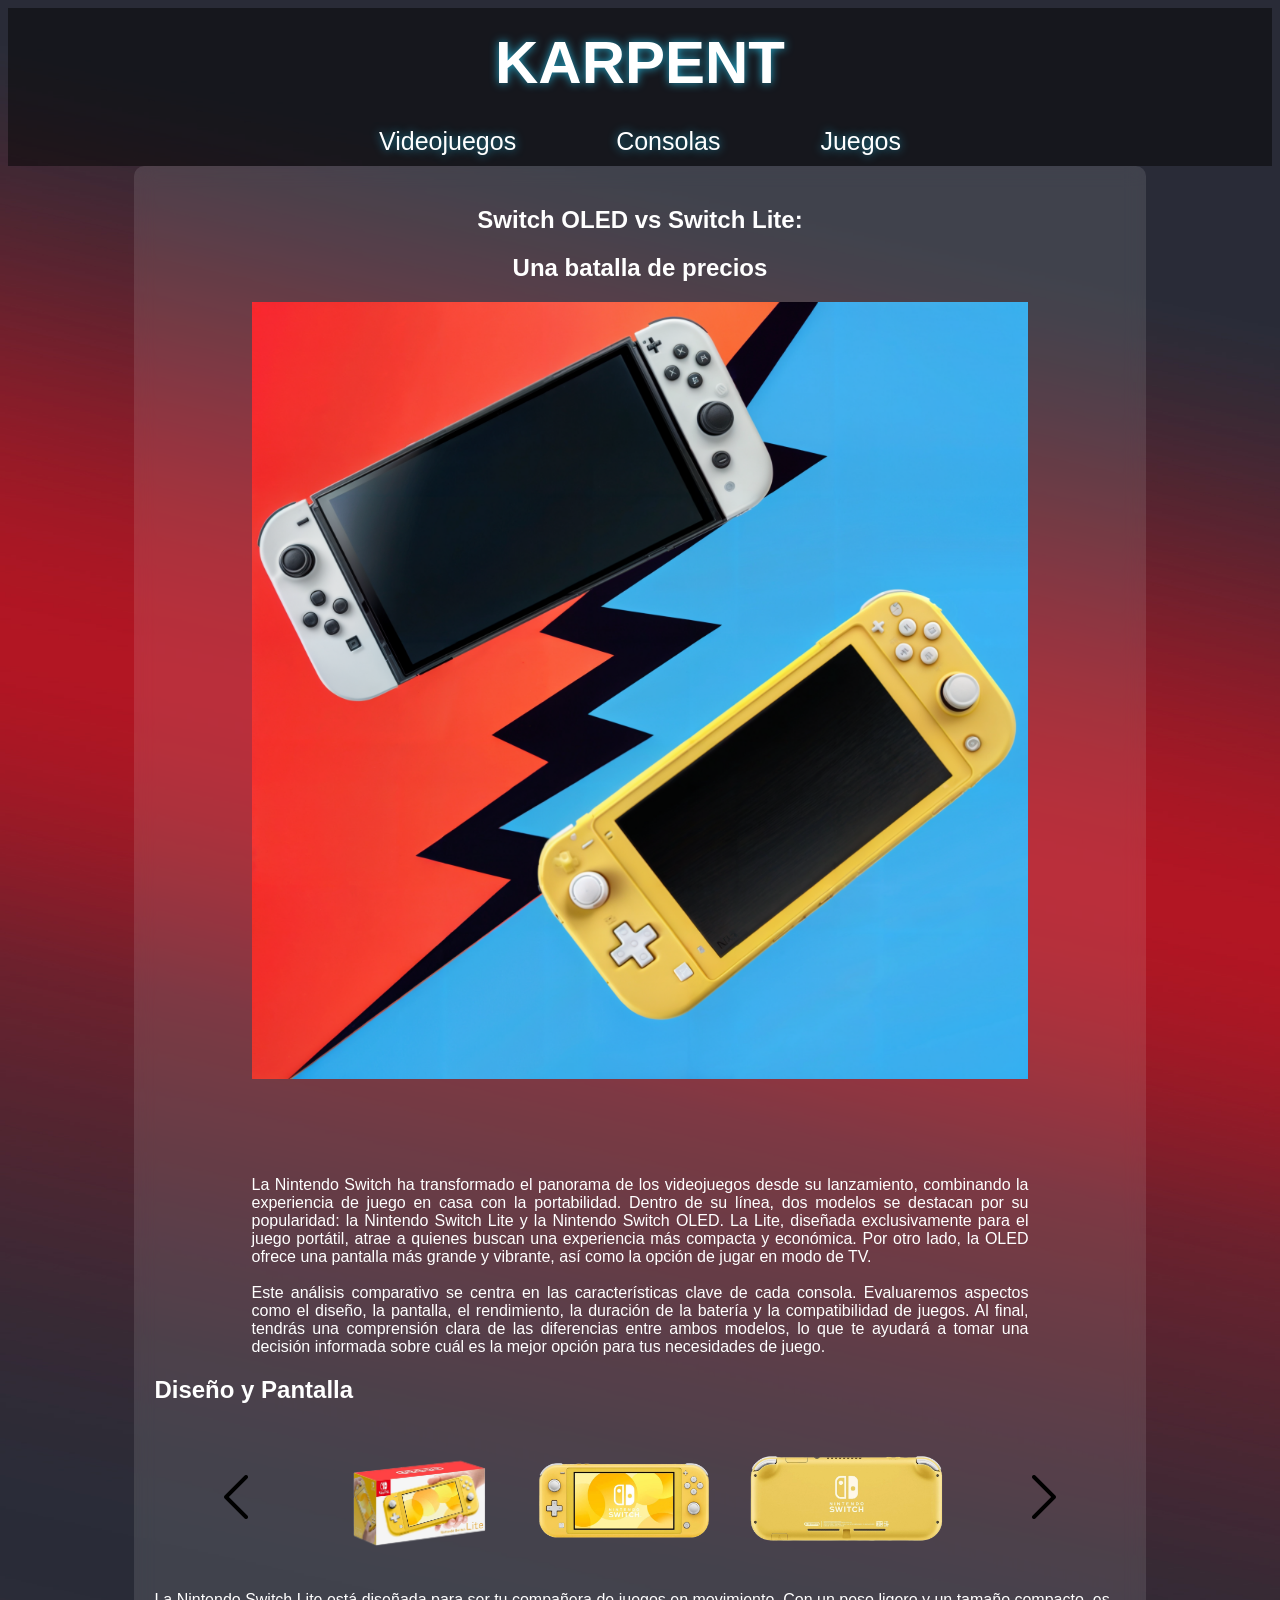
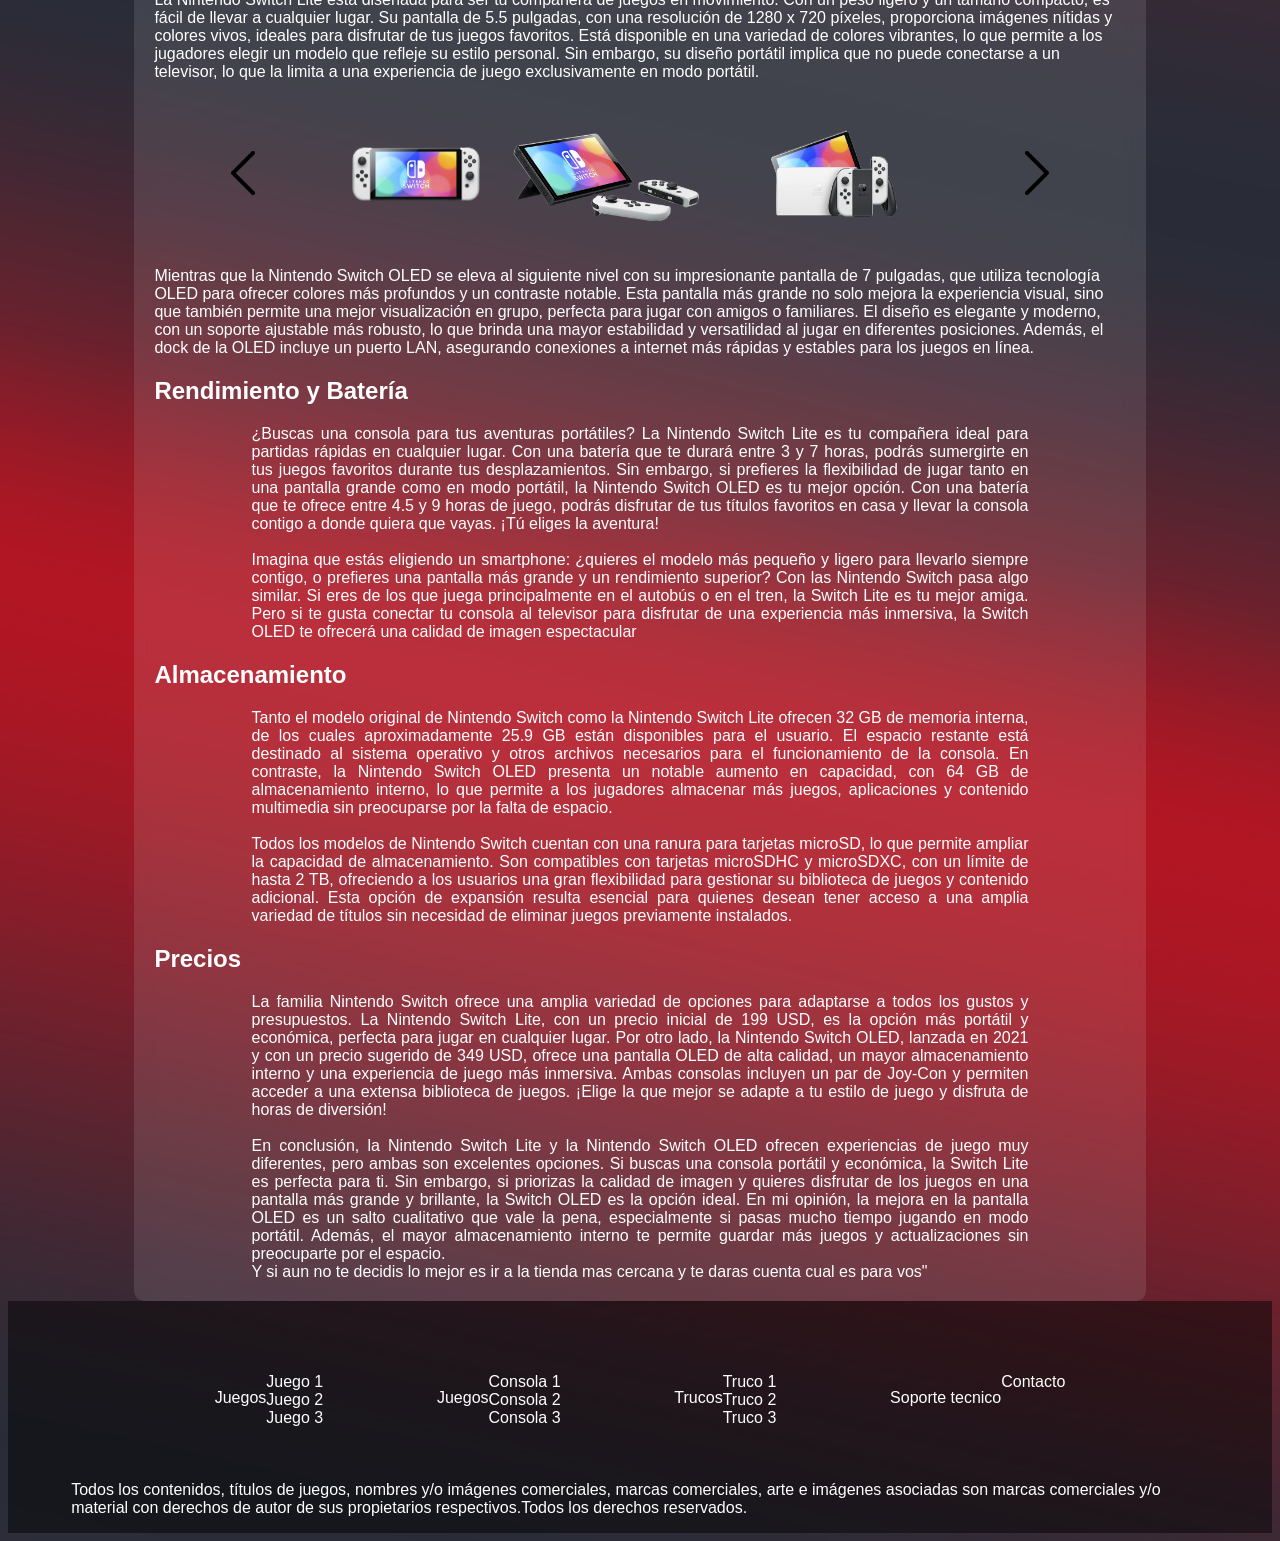
==== Paginas/cNintendo.html @ 300899e2 "Modificacion Nintendo Se agregaron imagenes nintendo modificaciones varias del css  y js" ====
<!DOCTYPE html>
<html lang="es">

<head>
    <meta charset="UTF-8">
    <meta name="viewport" content="width=device-width, initial-scale=1.0">
    <title>Switch</title>
    <link rel="icon" type="image/png" href="../Imagenes/Logo.png">
    <link rel="stylesheet" href="../Style/style.css">
    <script src="../Script/carrCNLite.js" defer></script>
    <script src="../Script/carrCNOled.js" defer></script>
    <style>
        .tituh1 {
            text-align: center;
        }

        article {
            margin: 0% 10%;
            backdrop-filter: blur(10px);
            background-color: rgba(255, 255, 255, 0.11);
            padding: 20px;
            border-radius: 10px;
        }

        #imginicio {
            display: block;
            margin: 0 auto;
            width: 60%;
            max-width: 80%;
            height: auto;
            min-width: 80%;
            padding-bottom: 10%;

        }

        .parrafos {
            text-align: justify;
            min-width: 20%;
            max-width: 80%;
            margin: auto;
        }

        .subth2 {
            align-items: self-start;
        }

        button {
            width: 100%;
            height: auto;
            background: none;
            border: none;

        }

        .imgcarrusel {
            width: 22%;
            height: 150px;
            object-fit: scale-down;
            transition: opacity 2s ease;
            opacity: 1;
        }

        .imgcarrusel:hover {
            opacity: 0.5;
        }


        #carruselOLED,
        #carruselLite {
            display: flex;
            justify-content: center;
            align-items: center;
            gap: 10px;
            max-width: 100%;
        }
        
    </style>
</head>

<body>
    <header>
        <nav>
            <div class="logo">
                <h1>
                    <a href="../index.html">KARPENT</a>
                </h1>
            </div>

            <div class="navegador">
                <ul>
                    <li>
                        <a href="../Paginas/juegos.html">Videojuegos</a>
                    </li>
                    <li class="liCentro">
                        <a href="../Paginas/consolas.html">Consolas</a>
                    </li>
                    <li>
                        <a href="../Paginas/trucos.html">Juegos</a>
                    </li>
                </ul>
            </div>
    </header>

    <article>
        <h1 class="tituh1">Switch OLED vs Switch Lite: </h1>
        <h1 class="tituh1">Una batalla de precios</h1>
        <img src="../Imagenes/Nintendo/Incio.png" alt="inicio" id="imginicio">
        <p class="parrafos">La Nintendo Switch ha transformado el panorama de los videojuegos desde su lanzamiento,
            combinando la experiencia de juego en casa con la portabilidad. Dentro de su línea, dos modelos se destacan
            por su popularidad: la Nintendo Switch Lite y la Nintendo Switch OLED. La Lite, diseñada exclusivamente para
            el juego portátil, atrae a quienes buscan una experiencia más compacta y económica. Por otro lado, la OLED
            ofrece una pantalla más grande y vibrante, así como la opción de jugar en modo de TV.
            <br><br>
            Este análisis comparativo se centra en las características clave de cada consola. Evaluaremos aspectos como
            el diseño, la pantalla, el rendimiento, la duración de la batería y la compatibilidad de juegos. Al final,
            tendrás una comprensión clara de las diferencias entre ambos modelos, lo que te ayudará a tomar una decisión
            informada sobre cuál es la mejor opción para tus necesidades de juego.
        </p>
        <h2 class="subth2">Diseño y Pantalla</h2>
        <p class="parrafos">
        <div id="carruselLite">
            <button id="izL"><img src="../Iconos/Izquierda.png" alt="atras"></button>
            <img src="../Imagenes/Nintendo/Lite/Imagen (1).png" alt="3" id="imc3L" class="imgcarrusel">
            <img src="../Imagenes/Nintendo/Lite/Imagen (2).png" alt="4" id="imc4L" class="imgcarrusel">
            <img src="../Imagenes/Nintendo/Lite/Imagen (3).png" alt="5" id="imc5L" class="imgcarrusel">
            <button id="deL" ;><img src="../Iconos/Derecha.png" alt="adelante"></button>
        </div>
        <br>

        La Nintendo Switch Lite está diseñada para ser tu compañera de juegos en movimiento. Con un peso ligero y un
        tamaño compacto, es fácil de llevar a cualquier lugar. Su pantalla de 5.5 pulgadas, con una resolución de
        1280 x 720 píxeles, proporciona imágenes nítidas y colores vivos, ideales para disfrutar de tus juegos
        favoritos. Está disponible en una variedad de colores vibrantes, lo que permite a los jugadores elegir un
        modelo que refleje su estilo personal. Sin embargo, su diseño portátil implica que no puede conectarse a un
        televisor, lo que la limita a una experiencia de juego exclusivamente en modo portátil.
        <br><br>

        <div id="carruselOLED">
            <button id="iz1O"><img src="../Iconos/Izquierda.png" alt="atras"></button>
            <img src="../Imagenes/Nintendo/Amoled/Imagen (1).png" alt="3" id="imc0O" class="imgcarrusel">
            <img src="../Imagenes/Nintendo/Amoled/Imagen (2).png" alt="4" id="imc1O" class="imgcarrusel">
            <img src="../Imagenes/Nintendo/Amoled/Imagen (3).png" alt="5" id="imc2O" class="imgcarrusel">
            <button id="de1O" ;><img src="../Iconos/Derecha.png" alt="adelante"></button>
        </div>
        <br>
        Mientras que la Nintendo Switch OLED se eleva al siguiente nivel con su impresionante pantalla de 7
        pulgadas, que utiliza tecnología OLED para ofrecer colores más profundos y un contraste notable. Esta
        pantalla más grande no solo mejora la experiencia visual, sino que también permite una mejor visualización
        en grupo, perfecta para jugar con amigos o familiares. El diseño es elegante y moderno, con un soporte
        ajustable más robusto, lo que brinda una mayor estabilidad y versatilidad al jugar en diferentes posiciones.
        Además, el dock de la OLED incluye un puerto LAN, asegurando conexiones a internet más rápidas y estables
        para los juegos en línea.
        </p>
        <h2 class="subth2">Rendimiento y Batería</h2>
        <p class="parrafos">¿Buscas una consola para tus aventuras portátiles? La Nintendo Switch Lite es tu compañera
            ideal para partidas rápidas en cualquier lugar. Con una batería que te durará entre 3 y 7 horas, podrás
            sumergirte en tus juegos favoritos durante tus desplazamientos. Sin embargo, si prefieres la flexibilidad de
            jugar tanto en una pantalla grande como en modo portátil, la Nintendo Switch OLED es tu mejor opción. Con
            una batería que te ofrece entre 4.5 y 9 horas de juego, podrás disfrutar de tus títulos favoritos en casa y
            llevar la consola contigo a donde quiera que vayas. ¡Tú eliges la aventura! </p>
        <br>
        <p class="parrafos">Imagina que estás eligiendo un smartphone: ¿quieres el modelo más pequeño y ligero para
            llevarlo siempre contigo, o prefieres una pantalla más grande y un rendimiento superior? Con las Nintendo
            Switch pasa algo similar. Si eres de los que juega principalmente en el autobús o en el tren, la Switch Lite
            es tu mejor amiga. Pero si te gusta conectar tu consola al televisor para disfrutar de una experiencia más
            inmersiva, la Switch OLED te ofrecerá una calidad de imagen espectacular</p>

        <h2 class="subth2">Almacenamiento</h2>
        <p class="parrafos"> Tanto el modelo original de Nintendo Switch como la Nintendo Switch Lite ofrecen 32 GB de
            memoria interna, de los cuales aproximadamente 25.9 GB están disponibles para el usuario. El espacio
            restante está destinado al sistema operativo y otros archivos necesarios para el funcionamiento de la
            consola. En contraste, la Nintendo Switch OLED presenta un notable aumento en capacidad, con 64 GB de
            almacenamiento interno, lo que permite a los jugadores almacenar más juegos, aplicaciones y contenido
            multimedia sin preocuparse por la falta de espacio.
            <br>
            <br>
            Todos los modelos de Nintendo Switch cuentan con una ranura para tarjetas microSD, lo que permite ampliar la
            capacidad de almacenamiento. Son compatibles con tarjetas microSDHC y microSDXC, con un límite de hasta 2
            TB, ofreciendo a los usuarios una gran flexibilidad para gestionar su biblioteca de juegos y contenido
            adicional. Esta opción de expansión resulta esencial para quienes desean tener acceso a una amplia variedad
            de títulos sin necesidad de eliminar juegos previamente instalados.
        </p>
        <h2 class="subth2">Precios</h2>

        <p class="parrafos">La familia Nintendo Switch ofrece una amplia variedad de opciones para adaptarse a todos los
            gustos y presupuestos. La Nintendo Switch Lite, con un precio inicial de 199 USD, es la opción más portátil
            y económica, perfecta para jugar en cualquier lugar. Por otro lado, la Nintendo Switch OLED, lanzada en 2021
            y con un precio sugerido de 349 USD, ofrece una pantalla OLED de alta calidad, un mayor almacenamiento
            interno y una experiencia de juego más inmersiva. Ambas consolas incluyen un par de Joy-Con y permiten
            acceder a una extensa biblioteca de juegos. ¡Elige la que mejor se adapte a tu estilo de juego y disfruta de
            horas de diversión! </p>

        <br>
        <p class="parrafos"> En conclusión, la Nintendo Switch Lite y la Nintendo Switch OLED ofrecen experiencias de
            juego muy diferentes, pero ambas son excelentes opciones. Si buscas una consola portátil y económica, la
            Switch Lite es perfecta para ti. Sin embargo, si priorizas la calidad de imagen y quieres disfrutar de los
            juegos en una pantalla más grande y brillante, la Switch OLED es la opción ideal. En mi opinión, la mejora
            en la pantalla OLED es un salto cualitativo que vale la pena, especialmente si pasas mucho tiempo jugando en
            modo portátil. Además, el mayor almacenamiento interno te permite guardar más juegos y actualizaciones sin
            preocuparte por el espacio.
            <br>
            Y si aun no te decidis lo mejor es ir a la tienda mas cercana y te daras cuenta cual es para vos"
        </p>


    </article>
    <footer>
        <div>
            <div>
                <p>Juegos</p>
                <ul>
                    <li>Juego 1</li>
                    <li>Juego 2</li>
                    <li>Juego 3</li>
                </ul>
            </div>
            <div>
                <p>Juegos</p>
                <ul>
                    <li>Consola 1</li>
                    <li>Consola 2</li>
                    <li>Consola 3</li>
                </ul>
            </div>
            <div>
                <p>Trucos</p>
                <ul>
                    <li>Truco 1</li>
                    <li>Truco 2</li>
                    <li>Truco 3</li>
                </ul>
            </div>
            <div>
                <p>Soporte tecnico</p>
                <ul>
                    <li><a href="./Paginas/contacto.html">Contacto</a></li>
                </ul>
            </div>
        </div>
        <div>
            <p>Todos los contenidos, títulos de juegos, nombres y/o imágenes comerciales, marcas comerciales, arte e
                imágenes asociadas son marcas comerciales y/o material con derechos de autor de sus propietarios
                respectivos.Todos los derechos reservados.</p>
        </div>
    </footer>


</body>

</html>
---- Style/style.css ----
* {
    cursor: url(../Cursor/puntero.png) 0 0, auto;
    font-family: Arial, Helvetica, sans-serif;
    color: #fff;
}

body {
    /* background-image: url(../Fondos/alex-pronin-8.jpg); */
        background-image: url(../Fondos/degradado.jpg);
    /* background-attachment: fixed; */
    /*Fijar la imagen*/
    background-size: cover;
    /*Escala la imagen al mayor tamaño posible sin estirarla*/
    /* background-position: center; */
    /*Posisiciona la imagen en el centro*/
}

a {
    cursor: url(../Cursor/punteroSelc.png), auto;
    text-decoration: none;

}

header {
    display: flex;
    justify-content: center;
    /*Centra todos los elementos que contenga*/
    background-color: rgba(5, 5, 5, 0.514);
    /*Color del contorno del header*/
    top: 0;
    width: 100%;
}

header nav div h1 {
    display: flex;
    justify-content: center;
    /*Posiciona el <a> en el centro del h1*/
}

header nav div h1 a {
    font-size: 60px;
    text-shadow: 0 0 10px rgba(40, 208, 250, 0.774);
    color: #fff;
}

header nav div ul {
    display: flex;
    list-style-type: none;
    /*Elimina los puntos al comienzo de la lista*/
    margin: 0;
    padding: 0;
    /*Elimina el padign que quedaba al inicio del los li (el pequeño cuadro)*/
}

header nav div ul li {
    text-shadow: 0 0 10px rgba(40, 208, 250, 0.637);
    padding-top: 10px;
    padding-bottom: 10px;
    padding-left: 20px;
    padding-right: 20px;
    flex-grow: 1;
    /*Permite que los li se posiciones uno al lado del otro manteniendo una distancia similar*/
}

header nav div ul li {
    margin-left: 30px;
    margin-right: 30px;
}

header nav div ul li a {
    text-decoration: none;
    font-size: 25px;
    color: #fff;
}


img {
    height: 50px;
    width: 50px;
}

footer {
    display: flex;
    flex-direction: column;
    justify-content: center;
    /*Centra todos los elementos que contenga*/
    background-color: rgba(5, 5, 5, 0.514);
    /*Color del contorno del header*/
    top: 0;
    width: 100%;

}

footer div {
    display: flex;
    justify-content: center;
    /*Centra todos los elementos que contenga*/
    padding: 3% 5% 0 5%;
}

footer div div {
    display: flex;

    justify-content: center;
    /*Centra todos los elementos que contenga*/

}

footer div div ul {
    list-style-type: none;
    /*Elimina los puntos al comienzo de la lista*/
    margin: 0;
    padding: 0;
    /*Elimina el padign que quedaba al inicio del los li (el pequeño cuadro)*/
}

#formContacto {
    display: flex;
    flex-direction: column;
    padding: 0% 20% 0% 20%;
    margin: auto;
}

form input,
textarea {
    background: blu;
    border: none;
    border-radius: 3%;
    height:25px;
color: black;
font-size: medium;
}

form input,
textarea:focus {
    outline: none;
}


form input[type="submit"] {
    font-size: 115%;
    background-color: green;
    border: none;
    border-radius: 10%;
    width: 15%;
    display: block;
    margin: auto;
}
form input[type="submit"]:hover{
    background-color: blue;
}
textarea{
    height: 7em;
}
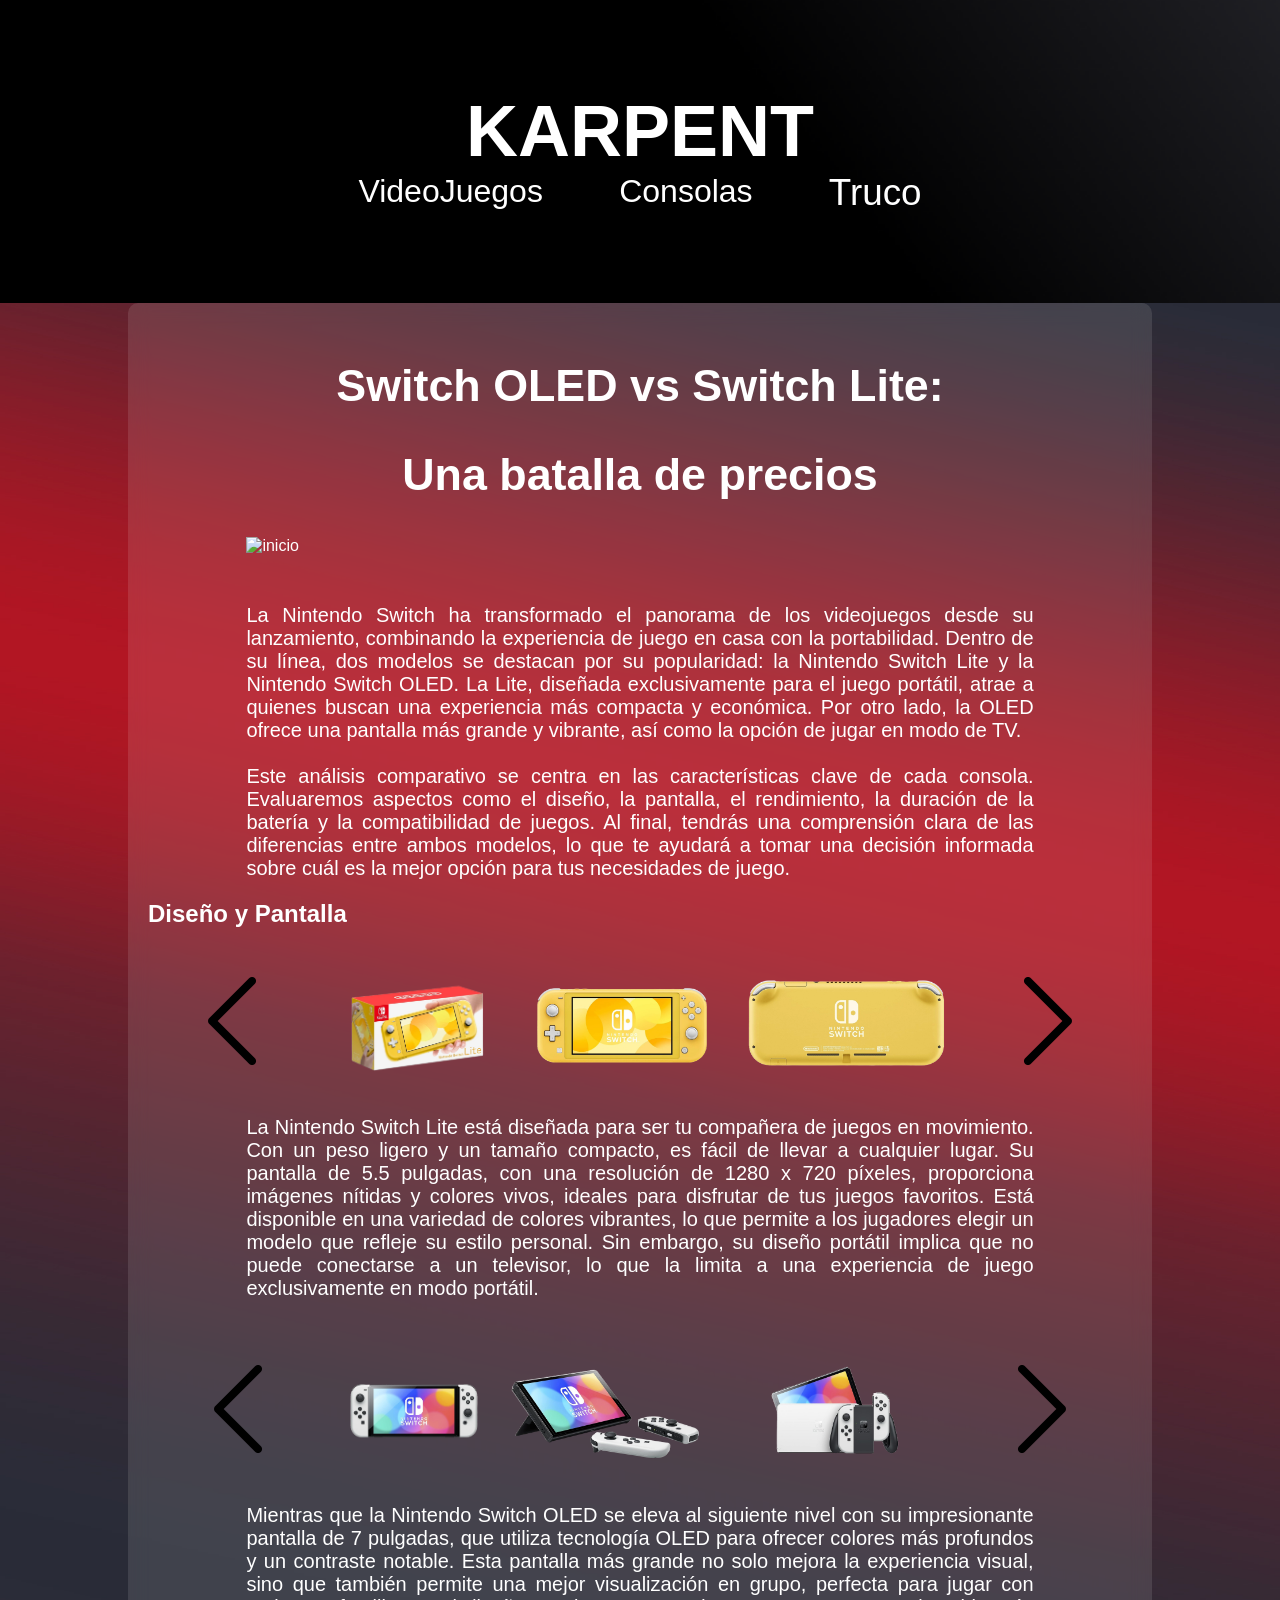
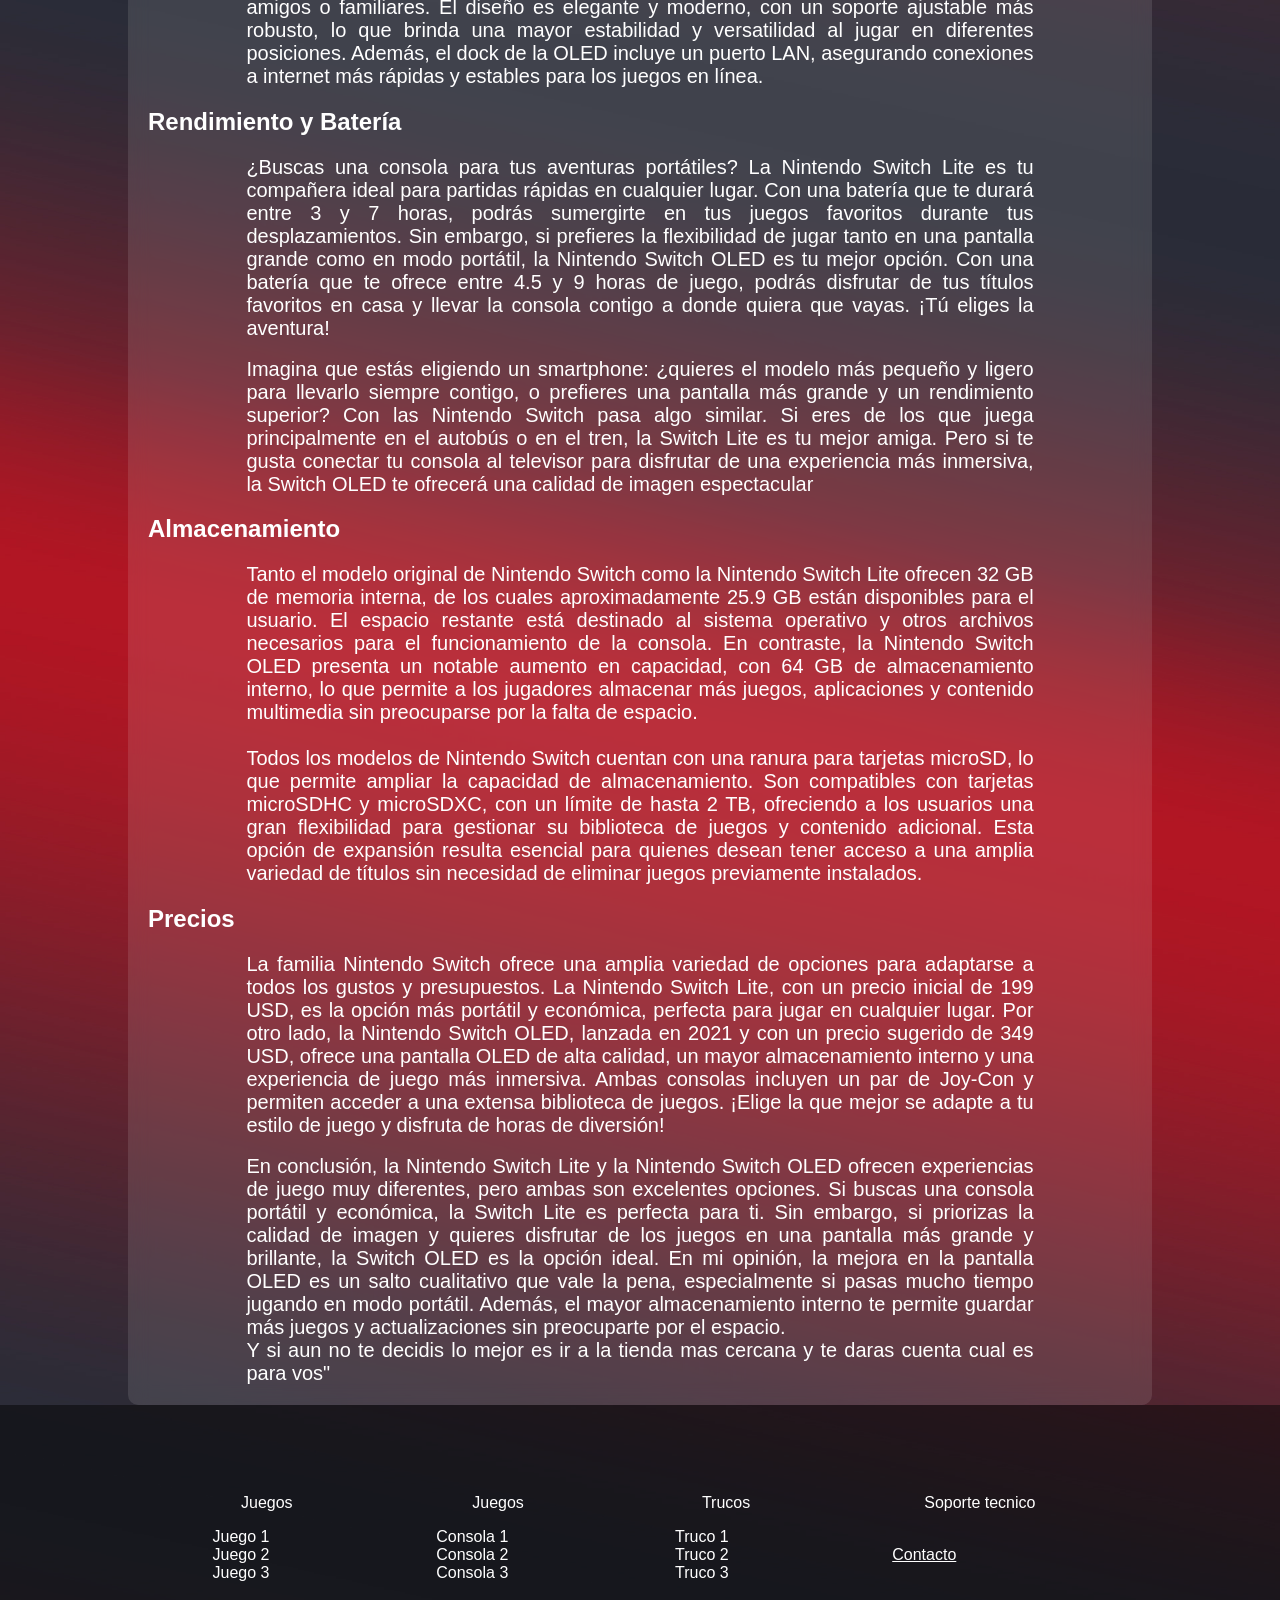
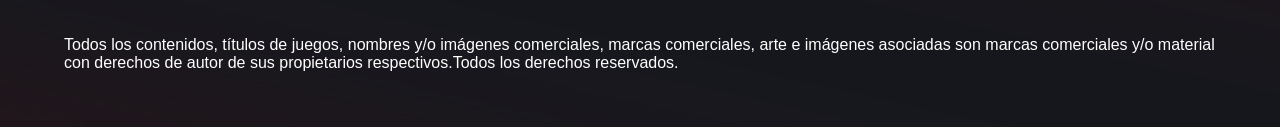
==== commit 09f2052e: "HeaFoo se creo Estilos compartidos para el header y el footer modificaciones  varias" ====
--- a/Paginas/cNintendo.html
+++ b/Paginas/cNintendo.html
@@ -6,12 +6,14 @@
     <meta name="viewport" content="width=device-width, initial-scale=1.0">
     <title>Switch</title>
     <link rel="icon" type="image/png" href="../Imagenes/Logo.png">
-    <link rel="stylesheet" href="../Style/style.css">
+    <link rel="stylesheet" href="../Style/HeaFoo.css">
     <script src="../Script/carrCNLite.js" defer></script>
     <script src="../Script/carrCNOled.js" defer></script>
     <style>
         .tituh1 {
             text-align: center;
+            font-size: 280%;
+            
         }
 
         article {
@@ -29,15 +31,15 @@
             max-width: 80%;
             height: auto;
             min-width: 80%;
-            padding-bottom: 10%;
+            padding-bottom: 5%;
 
         }
 
         .parrafos {
             text-align: justify;
-            min-width: 20%;
             max-width: 80%;
             margin: auto;
+            font-size: 20px;
         }
 
         .subth2 {
@@ -78,33 +80,39 @@
 </head>
 
 <body>
-    <header>
+    <header class="header">
         <nav>
-            <div class="logo">
-                <h1>
-                    <a href="../index.html">KARPENT</a>
+            <div class="header-logo">
+                <h1 class="header-titular">
+                    <a class="titulo" href="../index.html">KARPENT</a>
                 </h1>
             </div>
-
-            <div class="navegador">
-                <ul>
-                    <li>
-                        <a href="../Paginas/juegos.html">Videojuegos</a>
-                    </li>
-                    <li class="liCentro">
-                        <a href="../Paginas/consolas.html">Consolas</a>
-                    </li>
-                    <li>
-                        <a href="../Paginas/trucos.html">Juegos</a>
-                    </li>
-                </ul>
+            <div class="header-nav">
+                <div class="header-nav-menu">
+                    <button class="header-nav-menu-button">VideoJuegos</button>
+                    <div class="header-nav-menu-item">
+                        <a href="../Paginas/VGTA5.html">Grand Theft Auto V</a>
+                        <a href="../Paginas/VGTASA.html">Grand Theft Auto: San Andreas</a>
+                        <a href="../Paginas/VKirby.html">Kirby's Return to Dream Land Deluxe</a>
+                    </div>
+                </div>
+                <div class="header-nav-menu">
+                    <button class="header-nav-menu-button">Consolas</button>
+                    <div class="header-nav-menu-item">
+                        <a href="../Paginas/cPlayStation.html">PlayStation</a>
+                        <a href="../Paginas/cXbox.html">Xbox</a>
+                        <a id="header-nav-menu-item" href="../Paginas/cNintendo.html">Nintendo</a>
+                    </div>
+                </div>
+                <div class="header-nav-menu" id="header-nav-menu-truco">
+                    <a id="header-nav-pag-truco" href="../Paginas/trucos.html">Truco</a>
+                </div>
             </div>
     </header>
-
     <article>
         <h1 class="tituh1">Switch OLED vs Switch Lite: </h1>
         <h1 class="tituh1">Una batalla de precios</h1>
-        <img src="../Imagenes/Nintendo/Incio.png" alt="inicio" id="imginicio">
+        <img src="../Imagenes/Nintendo/inicio nintendo.png" alt="inicio" id="imginicio">
         <p class="parrafos">La Nintendo Switch ha transformado el panorama de los videojuegos desde su lanzamiento,
             combinando la experiencia de juego en casa con la portabilidad. Dentro de su línea, dos modelos se destacan
             por su popularidad: la Nintendo Switch Lite y la Nintendo Switch OLED. La Lite, diseñada exclusivamente para
@@ -117,7 +125,7 @@
             informada sobre cuál es la mejor opción para tus necesidades de juego.
         </p>
         <h2 class="subth2">Diseño y Pantalla</h2>
-        <p class="parrafos">
+       
         <div id="carruselLite">
             <button id="izL"><img src="../Iconos/Izquierda.png" alt="atras"></button>
             <img src="../Imagenes/Nintendo/Lite/Imagen (1).png" alt="3" id="imc3L" class="imgcarrusel">
@@ -126,13 +134,15 @@
             <button id="deL" ;><img src="../Iconos/Derecha.png" alt="adelante"></button>
         </div>
         <br>
-
+ <p class="parrafos">
         La Nintendo Switch Lite está diseñada para ser tu compañera de juegos en movimiento. Con un peso ligero y un
         tamaño compacto, es fácil de llevar a cualquier lugar. Su pantalla de 5.5 pulgadas, con una resolución de
         1280 x 720 píxeles, proporciona imágenes nítidas y colores vivos, ideales para disfrutar de tus juegos
         favoritos. Está disponible en una variedad de colores vibrantes, lo que permite a los jugadores elegir un
         modelo que refleje su estilo personal. Sin embargo, su diseño portátil implica que no puede conectarse a un
         televisor, lo que la limita a una experiencia de juego exclusivamente en modo portátil.
+        </p>
+
         <br><br>
 
         <div id="carruselOLED">
@@ -143,6 +153,8 @@
             <button id="de1O" ;><img src="../Iconos/Derecha.png" alt="adelante"></button>
         </div>
         <br>
+        <p class="parrafos">
+
         Mientras que la Nintendo Switch OLED se eleva al siguiente nivel con su impresionante pantalla de 7
         pulgadas, que utiliza tecnología OLED para ofrecer colores más profundos y un contraste notable. Esta
         pantalla más grande no solo mejora la experiencia visual, sino que también permite una mejor visualización
--- a/Style/HeaFoo.css
+++ b/Style/HeaFoo.css
@@ -0,0 +1,170 @@
+* {
+    cursor: url(../Cursor/puntero.png) 0 0, auto;
+    font-family: Arial, Helvetica, sans-serif;
+    color: #ffffff;
+}
+
+body {
+    display: flex;
+    flex-direction: column;
+    justify-content: center;
+    align-items: center;
+
+    background-image: url(../Fondos/degradado.jpg);
+    background-size: cover;
+    width: 100%;
+
+    margin: 0;
+    padding: 0;
+}
+
+/*Cabecera*/
+.header {
+    display: flex;
+    justify-content: center;
+    align-items: center;
+    background-image: url("../Fondos/header.png");
+    background-size: cover;
+    width: 100%;
+    padding: 7% 0;
+}
+
+/*class Logo*/
+.header-titular {
+    /*div*/
+    display: flex;
+    justify-content: center;
+
+    margin: 0;
+    padding: 0;
+}
+
+a.titulo {
+    font-size: 300%;
+    text-decoration: none;
+    color: #FFFFFF;
+}
+
+a.titulo:hover {
+    color: rgb(255, 0, 0);
+}
+
+/*class navegador*/
+nav {
+    padding: 0 5% 0 5%;
+}
+
+.header-nav {
+    /*div*/
+    padding: 0 5%;
+
+    display: flex;
+    justify-content: center;
+}
+
+/*Menu*/
+.header-nav-menu {
+    display: inline-block;
+    position: relative;
+    margin: 0 8%;
+    flex: 1;
+}
+
+.header-nav-menu-item {
+    display: none;
+    position: absolute;
+    width: 100%;
+    overflow: auto;
+    border-bottom-left-radius: 5px;
+    border-bottom-right-radius: 5px;
+    z-index: 1;
+}
+
+.header-nav-menu:hover .header-nav-menu-item {
+    display: block;
+}
+
+.header-nav-menu-item a {
+    display: block;
+    /*Fondo*/
+    background-color: rgb(56, 54, 54);
+    /*Caja*/
+    padding: 10px;
+    /*Texto*/
+    text-decoration: none;
+    color: #FFFFFF;
+}
+
+.header-nav-menu-item a:hover {
+    background-color: rgb(163, 17, 17);
+}
+
+/*Boton*/
+.header-nav-menu-button {
+    background-color: transparent;
+    color: #FFFFFF;
+    border: none;
+    border-top-left-radius: 5px;
+    border-top-right-radius: 5px;
+    font-size: 200%;
+}
+
+.header-nav-menu-button:hover {
+    background-color: rgb(46, 44, 44);
+    color: rgb(255, 0, 0);
+}
+
+#header-nav-menu-truco {
+    display: flex;
+    justify-content: center;
+}
+
+#header-nav-pag-truco {
+    color: #FFFFFF;
+    text-decoration: none;
+    font-size: 230%;
+    padding: 0 6px;
+    border-radius: 5px;
+}
+
+#header-nav-pag-truco:hover {
+    color: rgb(255, 0, 0);
+    background-color: rgb(46, 44, 44);
+}
+
+footer {
+    display: flex;
+    flex-direction: column;
+    justify-content: center;
+    /*Centra todos los elementos que contenga*/
+    background-color: rgba(5, 5, 5, 0.514);
+    /*Color del contorno del header*/
+    width: 100%;
+    padding-bottom: 3%;
+}
+
+
+footer div {
+    display: flex;
+    justify-content: center;
+    /*Centra todos los elementos que contenga*/
+    padding: 3% 5% 0 5%;
+    flex-wrap: wrap; 
+}
+
+footer div div {
+    display: flex;
+
+    justify-content: center;
+    /*Centra todos los elementos que contenga*/
+
+}
+
+footer div div ul {
+    list-style-type: none;
+    /*Elimina los puntos al comienzo de la lista*/
+    margin: 0;
+    padding: 0;
+    width: 100%;
+    /*Elimina el padign que quedaba al inicio del los li (el pequeño cuadro)*/
+}
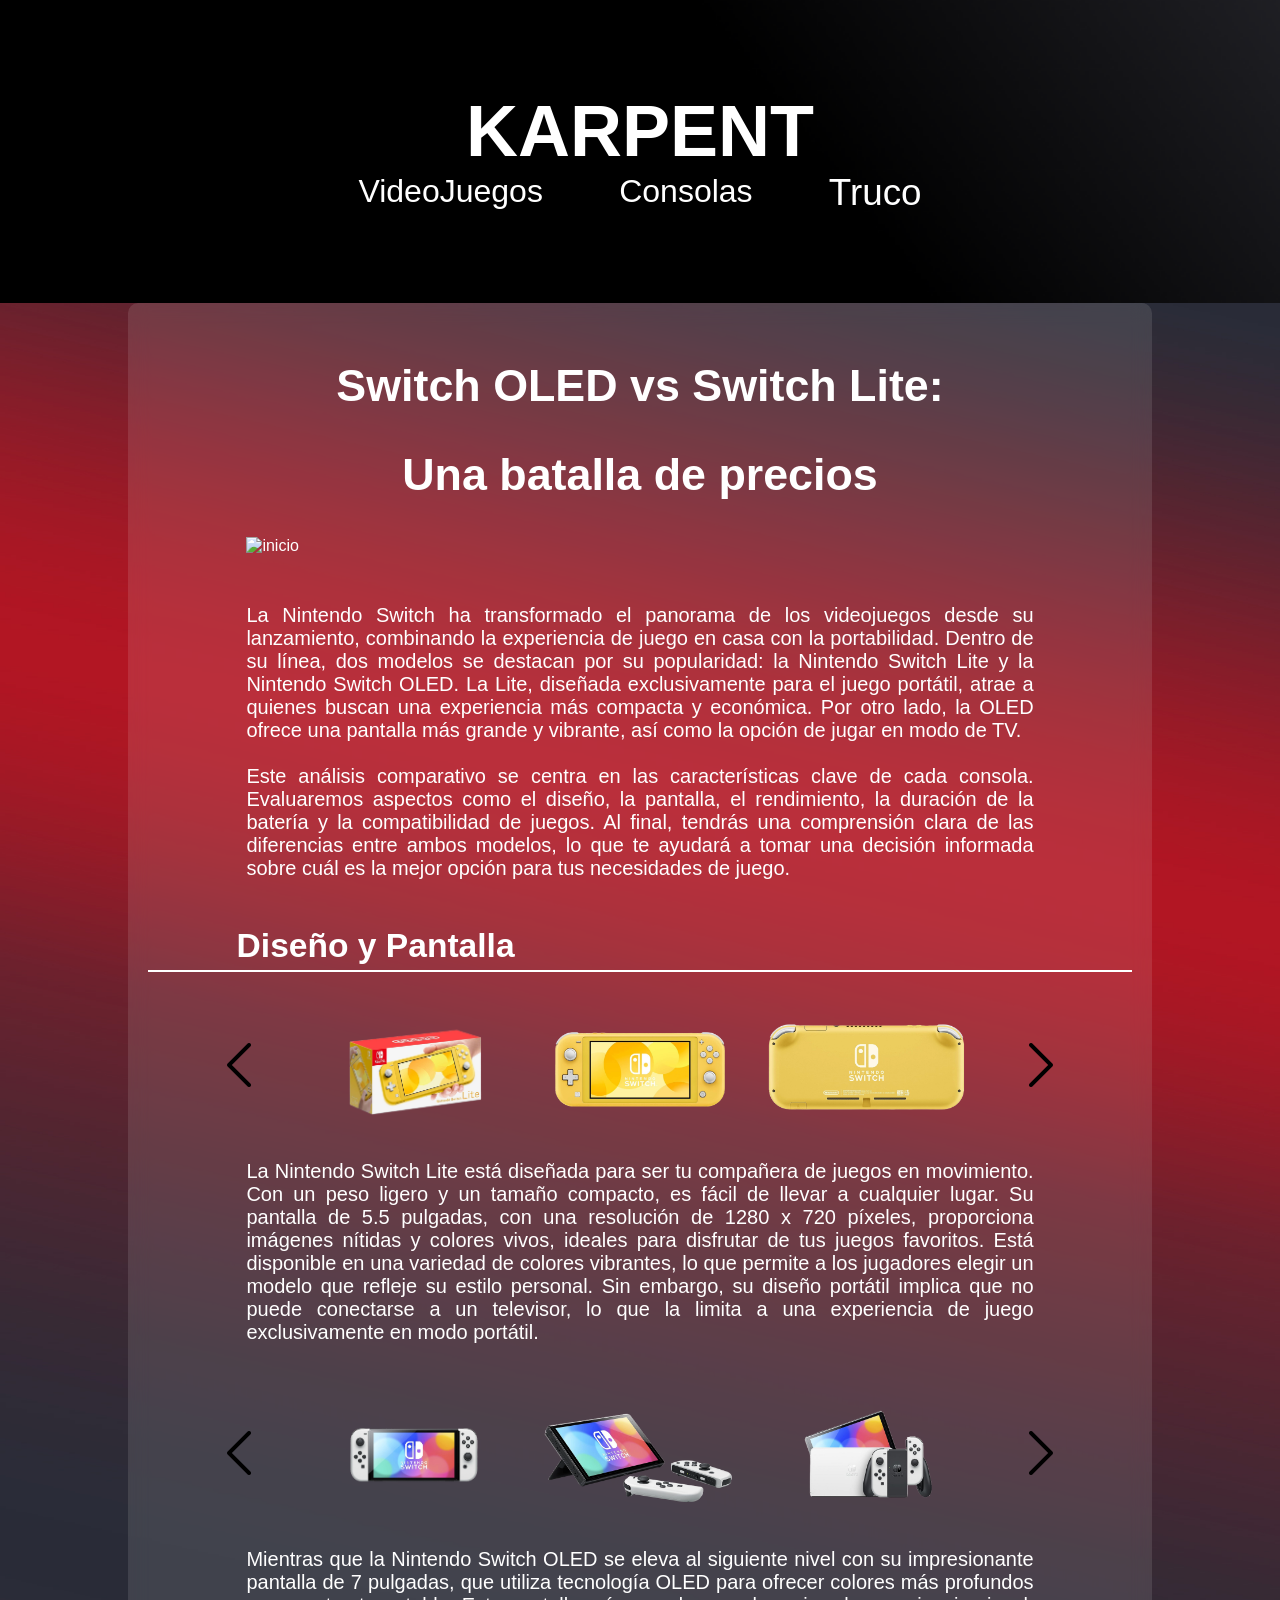
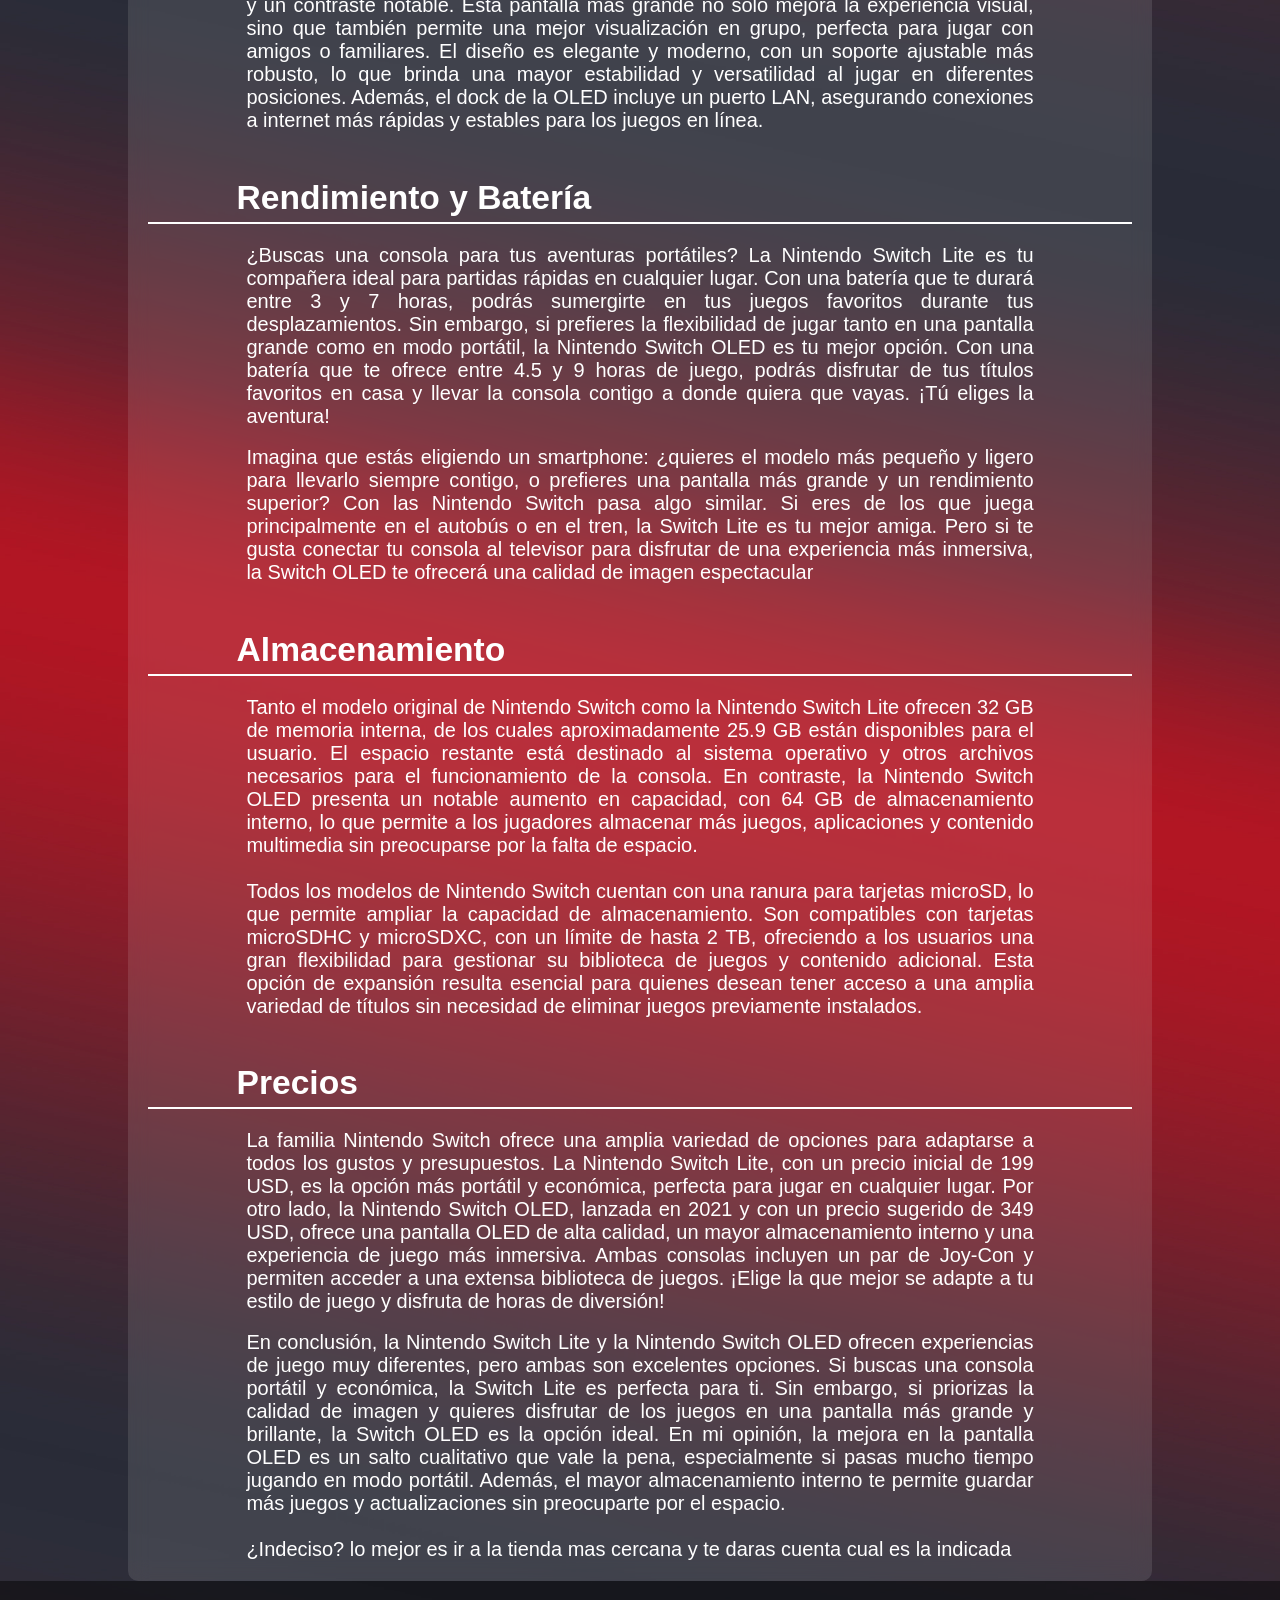
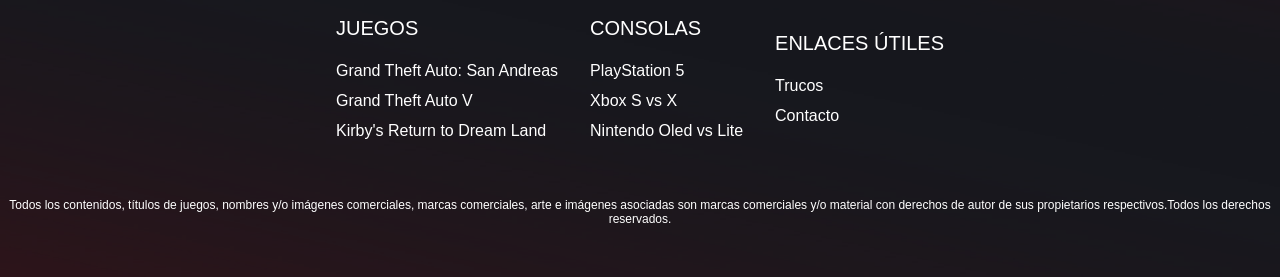
==== commit 6f90d67b: "Mejoras al css Se agrego el footer y header mas su css correspondientes a las paginas xbox, ps5 y Ni" ====
--- a/Paginas/cNintendo.html
+++ b/Paginas/cNintendo.html
@@ -7,76 +7,10 @@
     <title>Switch</title>
     <link rel="icon" type="image/png" href="../Imagenes/Logo.png">
     <link rel="stylesheet" href="../Style/HeaFoo.css">
+    <link rel="stylesheet" href="../Style/sNintendo.css">
     <script src="../Script/carrCNLite.js" defer></script>
     <script src="../Script/carrCNOled.js" defer></script>
-    <style>
-        .tituh1 {
-            text-align: center;
-            font-size: 280%;
-            
-        }
-
-        article {
-            margin: 0% 10%;
-            backdrop-filter: blur(10px);
-            background-color: rgba(255, 255, 255, 0.11);
-            padding: 20px;
-            border-radius: 10px;
-        }
-
-        #imginicio {
-            display: block;
-            margin: 0 auto;
-            width: 60%;
-            max-width: 80%;
-            height: auto;
-            min-width: 80%;
-            padding-bottom: 5%;
-
-        }
-
-        .parrafos {
-            text-align: justify;
-            max-width: 80%;
-            margin: auto;
-            font-size: 20px;
-        }
-
-        .subth2 {
-            align-items: self-start;
-        }
-
-        button {
-            width: 100%;
-            height: auto;
-            background: none;
-            border: none;
-
-        }
-
-        .imgcarrusel {
-            width: 22%;
-            height: 150px;
-            object-fit: scale-down;
-            transition: opacity 2s ease;
-            opacity: 1;
-        }
-
-        .imgcarrusel:hover {
-            opacity: 0.5;
-        }
-
-
-        #carruselOLED,
-        #carruselLite {
-            display: flex;
-            justify-content: center;
-            align-items: center;
-            gap: 10px;
-            max-width: 100%;
-        }
-        
-    </style>
+  
 </head>
 
 <body>
@@ -89,7 +23,7 @@
             </div>
             <div class="header-nav">
                 <div class="header-nav-menu">
-                    <button class="header-nav-menu-button">VideoJuegos</button>
+                    <button class="header-nav-menu-button" class="header-nav-menu-button">VideoJuegos</button>
                     <div class="header-nav-menu-item">
                         <a href="../Paginas/VGTA5.html">Grand Theft Auto V</a>
                         <a href="../Paginas/VGTASA.html">Grand Theft Auto: San Andreas</a>
@@ -125,43 +59,43 @@
             informada sobre cuál es la mejor opción para tus necesidades de juego.
         </p>
         <h2 class="subth2">Diseño y Pantalla</h2>
-       
+
         <div id="carruselLite">
-            <button id="izL"><img src="../Iconos/Izquierda.png" alt="atras"></button>
+            <button class="botonesC" id="izL"><img src="../Iconos/Izquierda.png" alt="atras"></button>
             <img src="../Imagenes/Nintendo/Lite/Imagen (1).png" alt="3" id="imc3L" class="imgcarrusel">
             <img src="../Imagenes/Nintendo/Lite/Imagen (2).png" alt="4" id="imc4L" class="imgcarrusel">
             <img src="../Imagenes/Nintendo/Lite/Imagen (3).png" alt="5" id="imc5L" class="imgcarrusel">
-            <button id="deL" ;><img src="../Iconos/Derecha.png" alt="adelante"></button>
+            <button class="botonesC" id="deL" ;><img src="../Iconos/Derecha.png" alt="adelante"></button>
         </div>
         <br>
- <p class="parrafos">
-        La Nintendo Switch Lite está diseñada para ser tu compañera de juegos en movimiento. Con un peso ligero y un
-        tamaño compacto, es fácil de llevar a cualquier lugar. Su pantalla de 5.5 pulgadas, con una resolución de
-        1280 x 720 píxeles, proporciona imágenes nítidas y colores vivos, ideales para disfrutar de tus juegos
-        favoritos. Está disponible en una variedad de colores vibrantes, lo que permite a los jugadores elegir un
-        modelo que refleje su estilo personal. Sin embargo, su diseño portátil implica que no puede conectarse a un
-        televisor, lo que la limita a una experiencia de juego exclusivamente en modo portátil.
+        <p class="parrafos">
+            La Nintendo Switch Lite está diseñada para ser tu compañera de juegos en movimiento. Con un peso ligero y un
+            tamaño compacto, es fácil de llevar a cualquier lugar. Su pantalla de 5.5 pulgadas, con una resolución de
+            1280 x 720 píxeles, proporciona imágenes nítidas y colores vivos, ideales para disfrutar de tus juegos
+            favoritos. Está disponible en una variedad de colores vibrantes, lo que permite a los jugadores elegir un
+            modelo que refleje su estilo personal. Sin embargo, su diseño portátil implica que no puede conectarse a un
+            televisor, lo que la limita a una experiencia de juego exclusivamente en modo portátil.
         </p>
 
         <br><br>
 
         <div id="carruselOLED">
-            <button id="iz1O"><img src="../Iconos/Izquierda.png" alt="atras"></button>
+            <button class="botonesC" id="iz1O"><img src="../Iconos/Izquierda.png" alt="atras"></button>
             <img src="../Imagenes/Nintendo/Amoled/Imagen (1).png" alt="3" id="imc0O" class="imgcarrusel">
             <img src="../Imagenes/Nintendo/Amoled/Imagen (2).png" alt="4" id="imc1O" class="imgcarrusel">
             <img src="../Imagenes/Nintendo/Amoled/Imagen (3).png" alt="5" id="imc2O" class="imgcarrusel">
-            <button id="de1O" ;><img src="../Iconos/Derecha.png" alt="adelante"></button>
+            <button class="botonesC" id="de1O" ;><img src="../Iconos/Derecha.png" alt="adelante"></button>
         </div>
         <br>
         <p class="parrafos">
 
-        Mientras que la Nintendo Switch OLED se eleva al siguiente nivel con su impresionante pantalla de 7
-        pulgadas, que utiliza tecnología OLED para ofrecer colores más profundos y un contraste notable. Esta
-        pantalla más grande no solo mejora la experiencia visual, sino que también permite una mejor visualización
-        en grupo, perfecta para jugar con amigos o familiares. El diseño es elegante y moderno, con un soporte
-        ajustable más robusto, lo que brinda una mayor estabilidad y versatilidad al jugar en diferentes posiciones.
-        Además, el dock de la OLED incluye un puerto LAN, asegurando conexiones a internet más rápidas y estables
-        para los juegos en línea.
+            Mientras que la Nintendo Switch OLED se eleva al siguiente nivel con su impresionante pantalla de 7
+            pulgadas, que utiliza tecnología OLED para ofrecer colores más profundos y un contraste notable. Esta
+            pantalla más grande no solo mejora la experiencia visual, sino que también permite una mejor visualización
+            en grupo, perfecta para jugar con amigos o familiares. El diseño es elegante y moderno, con un soporte
+            ajustable más robusto, lo que brinda una mayor estabilidad y versatilidad al jugar en diferentes posiciones.
+            Además, el dock de la OLED incluye un puerto LAN, asegurando conexiones a internet más rápidas y estables
+            para los juegos en línea.
         </p>
         <h2 class="subth2">Rendimiento y Batería</h2>
         <p class="parrafos">¿Buscas una consola para tus aventuras portátiles? La Nintendo Switch Lite es tu compañera
@@ -211,45 +145,46 @@
             modo portátil. Además, el mayor almacenamiento interno te permite guardar más juegos y actualizaciones sin
             preocuparte por el espacio.
             <br>
-            Y si aun no te decidis lo mejor es ir a la tienda mas cercana y te daras cuenta cual es para vos"
+            <br>
+            ¿Indeciso? lo mejor es ir a la tienda mas cercana y te daras cuenta cual es la indicada
         </p>
 
 
     </article>
     <footer>
-        <div>
-            <div>
-                <p>Juegos</p>
-                <ul>
-                    <li>Juego 1</li>
-                    <li>Juego 2</li>
-                    <li>Juego 3</li>
+        <div class="footer_cont">
+            <div class="footer_item_cont">
+                <ul class="lista">
+                    <li>
+                        <p class="footer_title">Juegos</p>
+                    </li>
+                    <li><a href="./VGTASA.html">Grand Theft Auto: San Andreas</a></li>
+                    <li><a href="./VGTA5.html">Grand Theft Auto V</a></li>
+                    <li><a href="./VKirby.html">Kirby's Return to Dream Land</a></li>
                 </ul>
             </div>
-            <div>
-                <p>Juegos</p>
-                <ul>
-                    <li>Consola 1</li>
-                    <li>Consola 2</li>
-                    <li>Consola 3</li>
+            <div class="footer_item_cont">
+                <ul class="lista">
+                    <li>
+                        <p class="footer_title">Consolas</p>
+                    </li>
+                    <li><a href="./cPlayStation.html">PlayStation 5</a></li>
+                    <li><a href="./cXbox.html">Xbox S vs X</a></li>
+                    <li><a href="./cNintendo.html">Nintendo Oled vs Lite</a></li>
                 </ul>
             </div>
-            <div>
-                <p>Trucos</p>
-                <ul>
-                    <li>Truco 1</li>
-                    <li>Truco 2</li>
-                    <li>Truco 3</li>
+            <div class="footer_item_cont">
+                <ul class="lista">
+                    <li>
+                        <p class="footer_title">Enlaces Útiles</p>
+                    </li>
+                    <li><a href="./trucos.html">Trucos</a></li>
+                    <li><a id="contacto" href="./Paginas/contacto.html">Contacto</a></li>
                 </ul>
             </div>
-            <div>
-                <p>Soporte tecnico</p>
-                <ul>
-                    <li><a href="./Paginas/contacto.html">Contacto</a></li>
-                </ul>
-            </div>
+
         </div>
-        <div>
+        <div class="footer_legal">
             <p>Todos los contenidos, títulos de juegos, nombres y/o imágenes comerciales, marcas comerciales, arte e
                 imágenes asociadas son marcas comerciales y/o material con derechos de autor de sus propietarios
                 respectivos.Todos los derechos reservados.</p>
--- a/Style/HeaFoo.css
+++ b/Style/HeaFoo.css
@@ -1,5 +1,5 @@
 * {
-    cursor: url(../Cursor/puntero.png) 0 0, auto;
+    /* cursor: url(../Cursor/puntero.png) 0 0, auto; */
     font-family: Arial, Helvetica, sans-serif;
     color: #ffffff;
 }
@@ -141,6 +141,7 @@
     /*Color del contorno del header*/
     width: 100%;
     padding-bottom: 3%;
+
 }
 
 
@@ -148,14 +149,15 @@
     display: flex;
     justify-content: center;
     /*Centra todos los elementos que contenga*/
-    padding: 3% 5% 0 5%;
-    flex-wrap: wrap; 
+    padding: auto;
+    flex-wrap: wrap;
 }
 
 footer div div {
     display: flex;
-
-    justify-content: center;
+    align-items: center;
+    margin: 10px;
+
     /*Centra todos los elementos que contenga*/
 
 }
@@ -167,4 +169,34 @@
     padding: 0;
     width: 100%;
     /*Elimina el padign que quedaba al inicio del los li (el pequeño cuadro)*/
+}
+
+.footer_title {
+    font-size: 20px;
+
+    margin-bottom: 10px;
+    text-transform: uppercase;
+
+}
+.lista li{
+    padding: 6px;
+}
+.lista li a {
+    color: #ffffff;
+    transition: color 0.3s ease;
+}
+
+.lista li a:hover {
+    color: #1abc9c;
+}
+
+.footer_legal {
+    text-align: center;
+    padding-top: 30px;
+    font-size: 12px;
+    color: #bdc3c7;
+}
+
+a {
+    text-decoration: none;
 }
--- a/Style/sNintendo.css
+++ b/Style/sNintendo.css
@@ -0,0 +1,73 @@
+
+.tituh1 {
+    text-align: center;
+    font-size: 280%;
+
+}
+
+article {
+    margin: 0% 10%;
+    backdrop-filter: blur(10px);
+    background-color: rgba(255, 255, 255, 0.11);
+    padding: 20px;
+    border-radius: 10px;
+}
+
+#imginicio {
+    display: block;
+    margin: 0 auto;
+    width: 60%;
+    max-width: 80%;
+    height: auto;
+    min-width: 80%;
+    padding-bottom: 5%;
+
+}
+
+.parrafos {
+    text-align: justify;
+    max-width: 80%;
+    margin: auto;
+    font-size: 20px;
+}
+
+.subth2 {
+    font-size: 210%;
+    align-items: self-start;
+    padding: 19px 9%;
+    padding-bottom: 5px;
+    margin-bottom: 20px;
+    border-bottom: 2px solid white;
+}
+
+.botonesC {
+    background: none;
+    border: none;
+    
+}
+.botonesC img{
+    width: 50%;
+    height: auto;
+}
+
+.imgcarrusel {
+    width: 22%;
+    height: 150px;
+    object-fit: scale-down;
+    transition: opacity 2s ease;
+    opacity: 1;
+}
+
+.imgcarrusel:hover {
+    opacity: 0.5;
+}
+
+
+#carruselOLED,
+#carruselLite {
+    display: flex;
+    justify-content: center;
+    align-items: center;
+    gap: 10px;
+    max-width: 100%;
+}
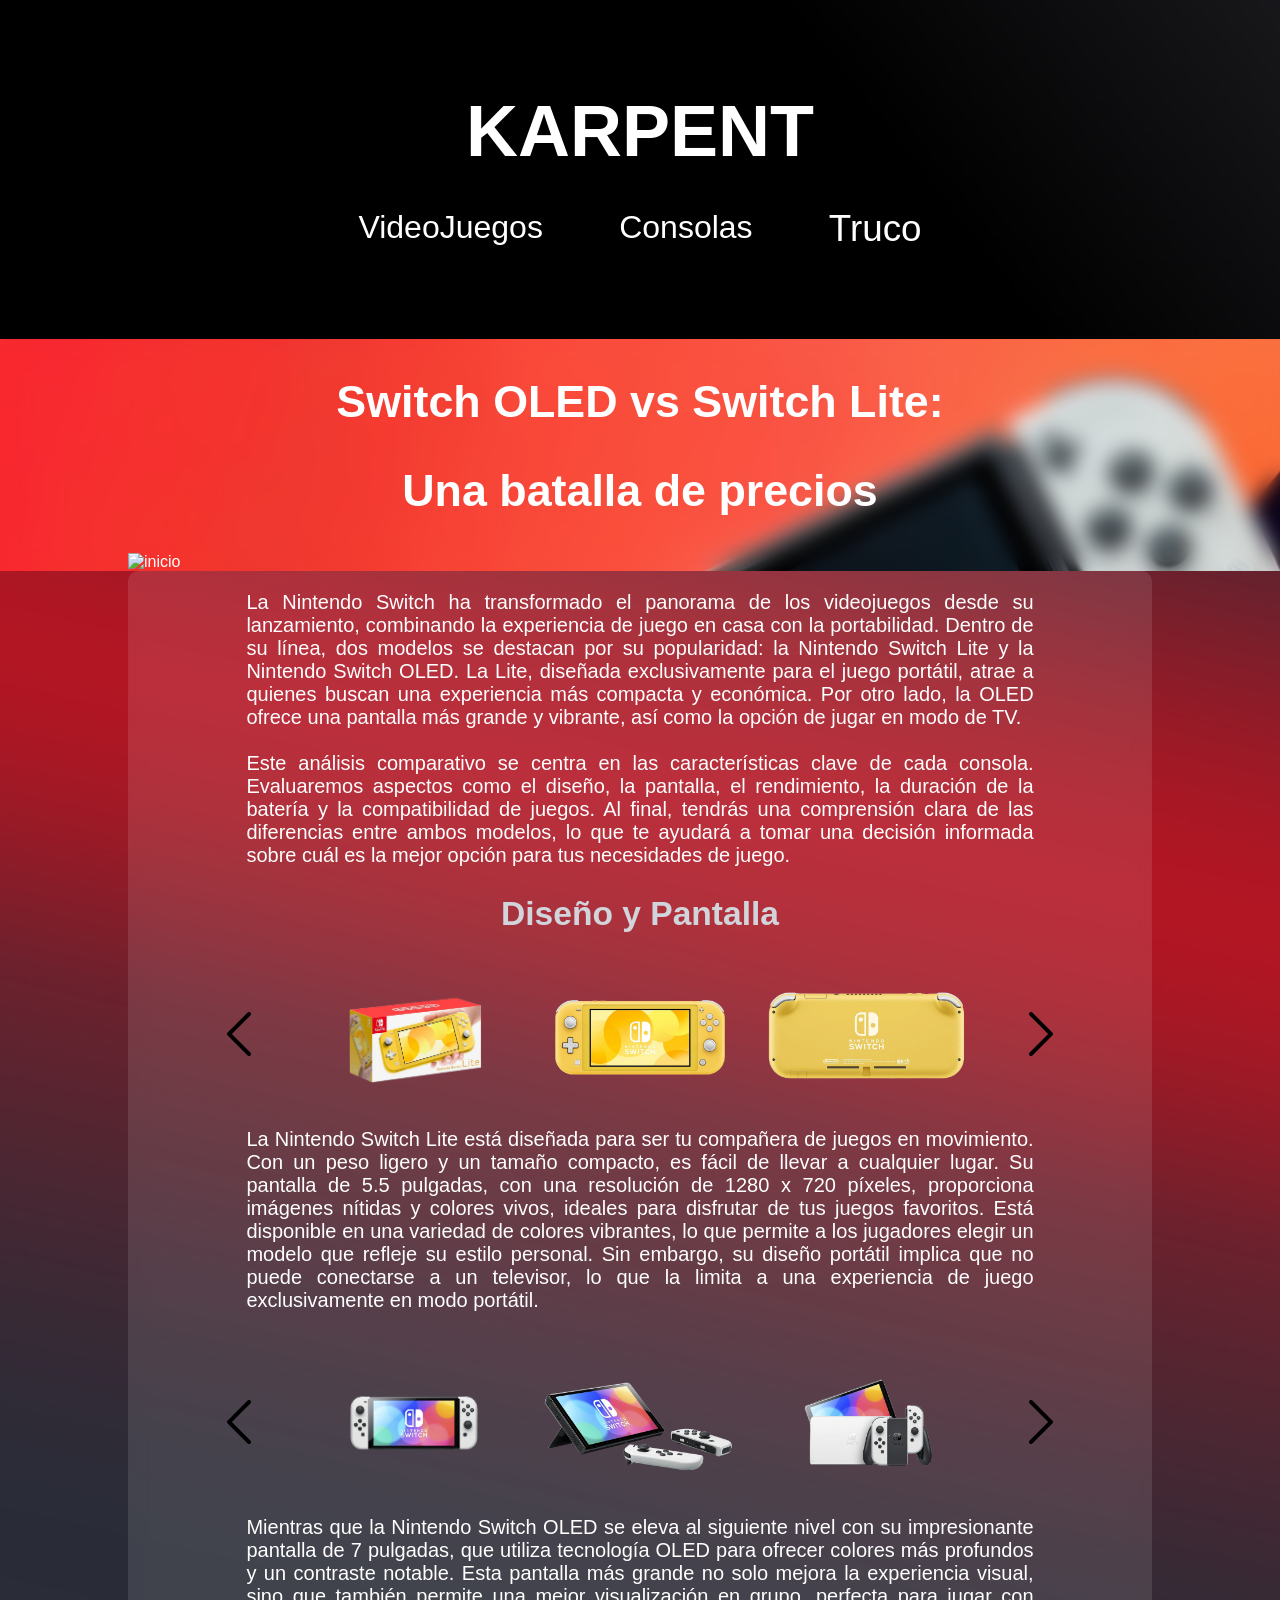
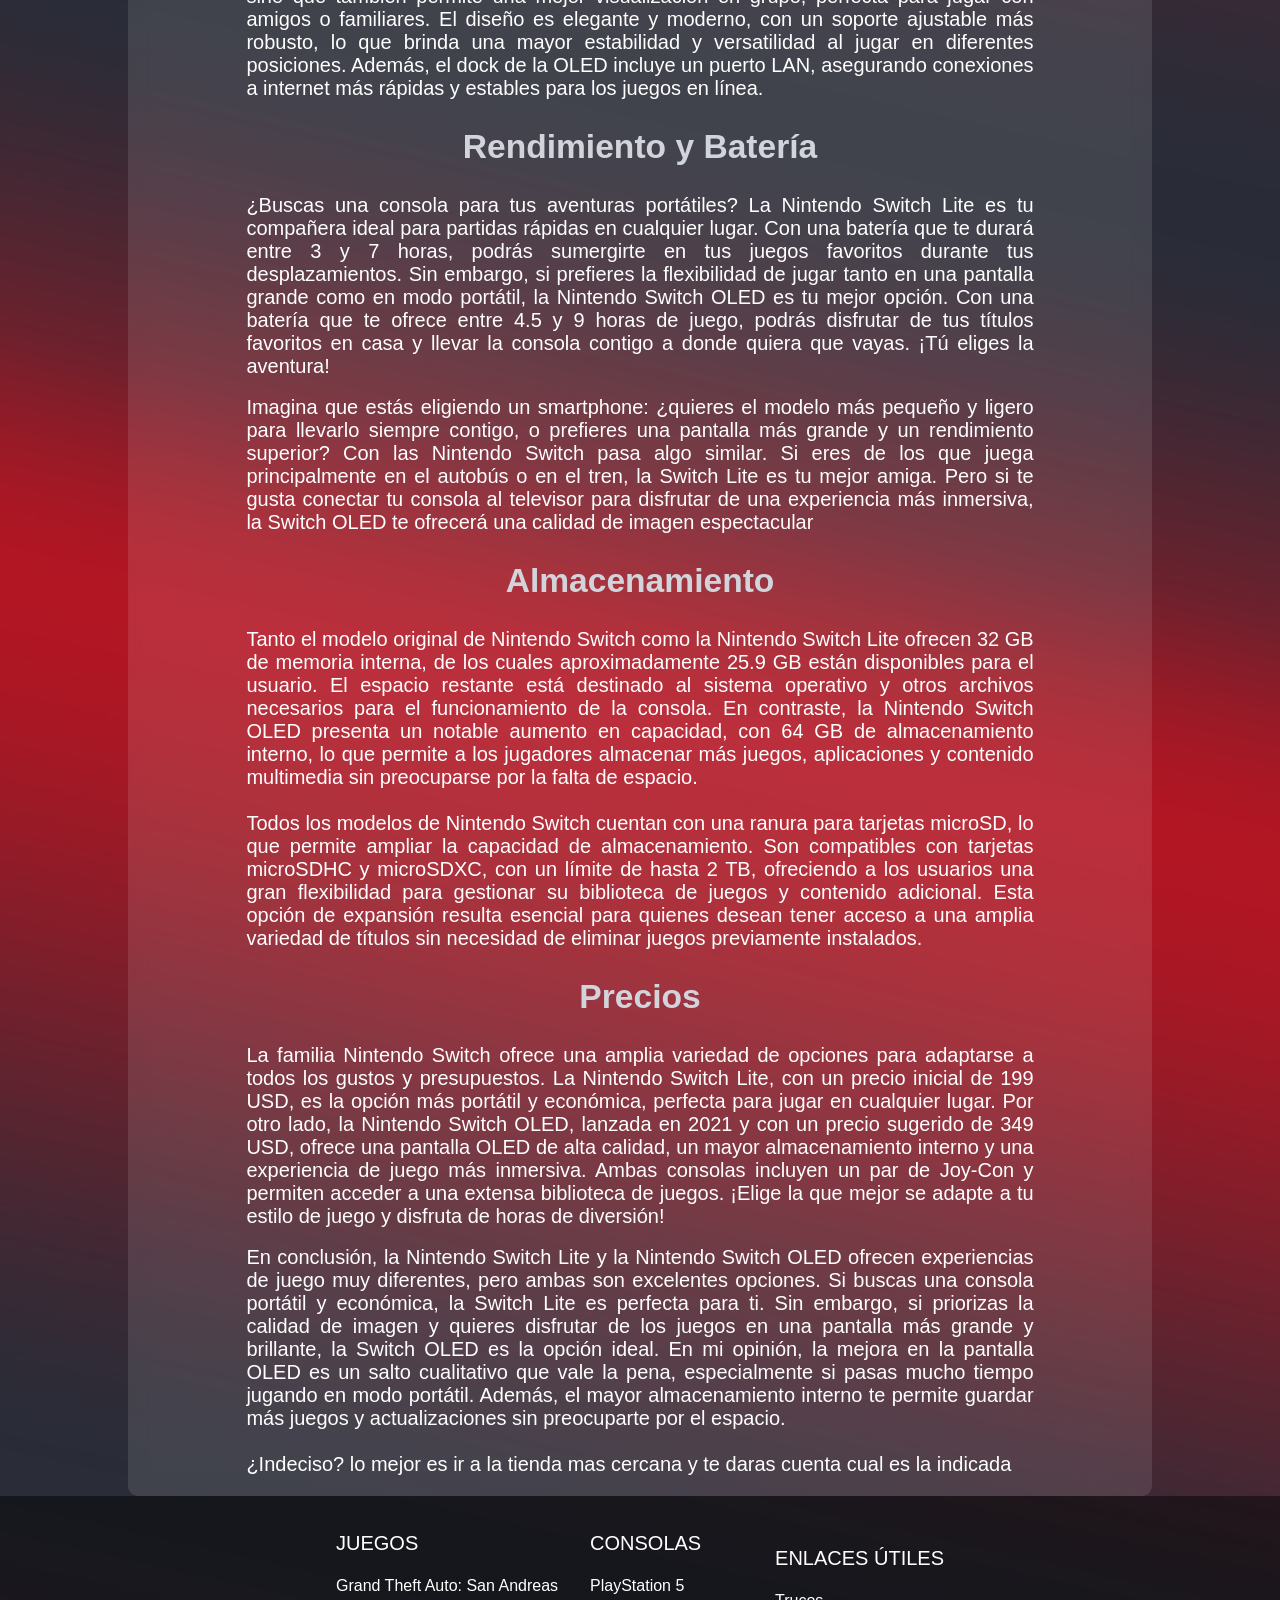
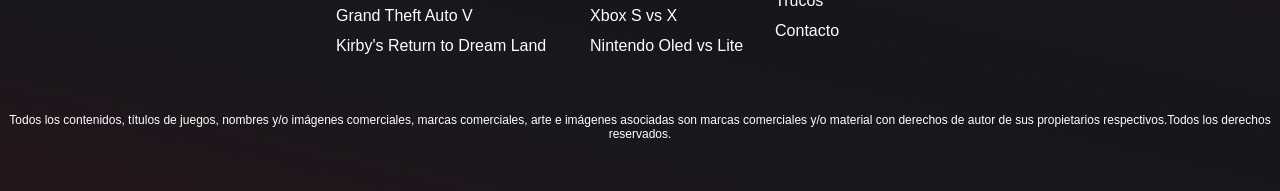
==== commit 514baae3: "nuevas cabeceras nuevos diseños de entrada en las paginas de xbox ,ps5 y nintendo" ====
--- a/Paginas/cNintendo.html
+++ b/Paginas/cNintendo.html
@@ -21,6 +21,7 @@
                     <a class="titulo" href="../index.html">KARPENT</a>
                 </h1>
             </div>
+            <br><br>
             <div class="header-nav">
                 <div class="header-nav-menu">
                     <button class="header-nav-menu-button" class="header-nav-menu-button">VideoJuegos</button>
@@ -43,10 +44,15 @@
                 </div>
             </div>
     </header>
-    <article>
-        <h1 class="tituh1">Switch OLED vs Switch Lite: </h1>
-        <h1 class="tituh1">Una batalla de precios</h1>
-        <img src="../Imagenes/Nintendo/inicio nintendo.png" alt="inicio" id="imginicio">
+    <article id="cabeceraN">
+        <div id="contCabeN">
+            <h1 class="tituh1">Switch OLED vs Switch Lite: </h1>
+            <h1 class="tituh1">Una batalla de precios</h1>
+            <img src="../Imagenes/Nintendo/inicio nintendo.png" alt="inicio" id="imginicio">
+        </div>
+    </article>
+    <article id="articuloN">
+       
         <p class="parrafos">La Nintendo Switch ha transformado el panorama de los videojuegos desde su lanzamiento,
             combinando la experiencia de juego en casa con la portabilidad. Dentro de su línea, dos modelos se destacan
             por su popularidad: la Nintendo Switch Lite y la Nintendo Switch OLED. La Lite, diseñada exclusivamente para
--- a/Style/HeaFoo.css
+++ b/Style/HeaFoo.css
@@ -162,6 +162,7 @@
 
 }
 
+
 footer div div ul {
     list-style-type: none;
     /*Elimina los puntos al comienzo de la lista*/
--- a/Style/sNintendo.css
+++ b/Style/sNintendo.css
@@ -1,11 +1,25 @@
-
 .tituh1 {
     text-align: center;
     font-size: 280%;
 
 }
 
-article {
+#cabeceraN {
+    background-image: url(../Imagenes/Nintendo/Incio.png);
+    background-repeat: no-repeat;
+    width: 100%;
+    height: auto;
+    overflow: hidden;
+}
+
+#contCabeN {
+    backdrop-filter: blur(10px);
+
+    overflow: hidden;
+
+}
+
+#articuloN {
     margin: 0% 10%;
     backdrop-filter: blur(10px);
     background-color: rgba(255, 255, 255, 0.11);
@@ -14,13 +28,12 @@
 }
 
 #imginicio {
-    display: block;
-    margin: 0 auto;
-    width: 60%;
     max-width: 80%;
     height: auto;
-    min-width: 80%;
-    padding-bottom: 5%;
+    margin: auto;
+    display: flex;
+    flex-direction: colum;
+
 
 }
 
@@ -33,34 +46,36 @@
 
 .subth2 {
     font-size: 210%;
-    align-items: self-start;
-    padding: 19px 9%;
-    padding-bottom: 5px;
-    margin-bottom: 20px;
-    border-bottom: 2px solid white;
+    text-align: center;
+    color: #D1D5DB;
+
 }
 
 .botonesC {
     background: none;
     border: none;
-    
+
 }
-.botonesC img{
-    width: 50%;
+
+.botonesC img {
+    max-width: 50%;
     height: auto;
+    transition: transform 0.3s ease;
+
+}
+
+.botonesC img:hover {
+    transform: scale(1.09);
 }
 
 .imgcarrusel {
     width: 22%;
     height: 150px;
     object-fit: scale-down;
-    transition: opacity 2s ease;
-    opacity: 1;
+
 }
 
-.imgcarrusel:hover {
-    opacity: 0.5;
-}
+
 
 
 #carruselOLED,
@@ -70,4 +85,4 @@
     align-items: center;
     gap: 10px;
     max-width: 100%;
-}
+}
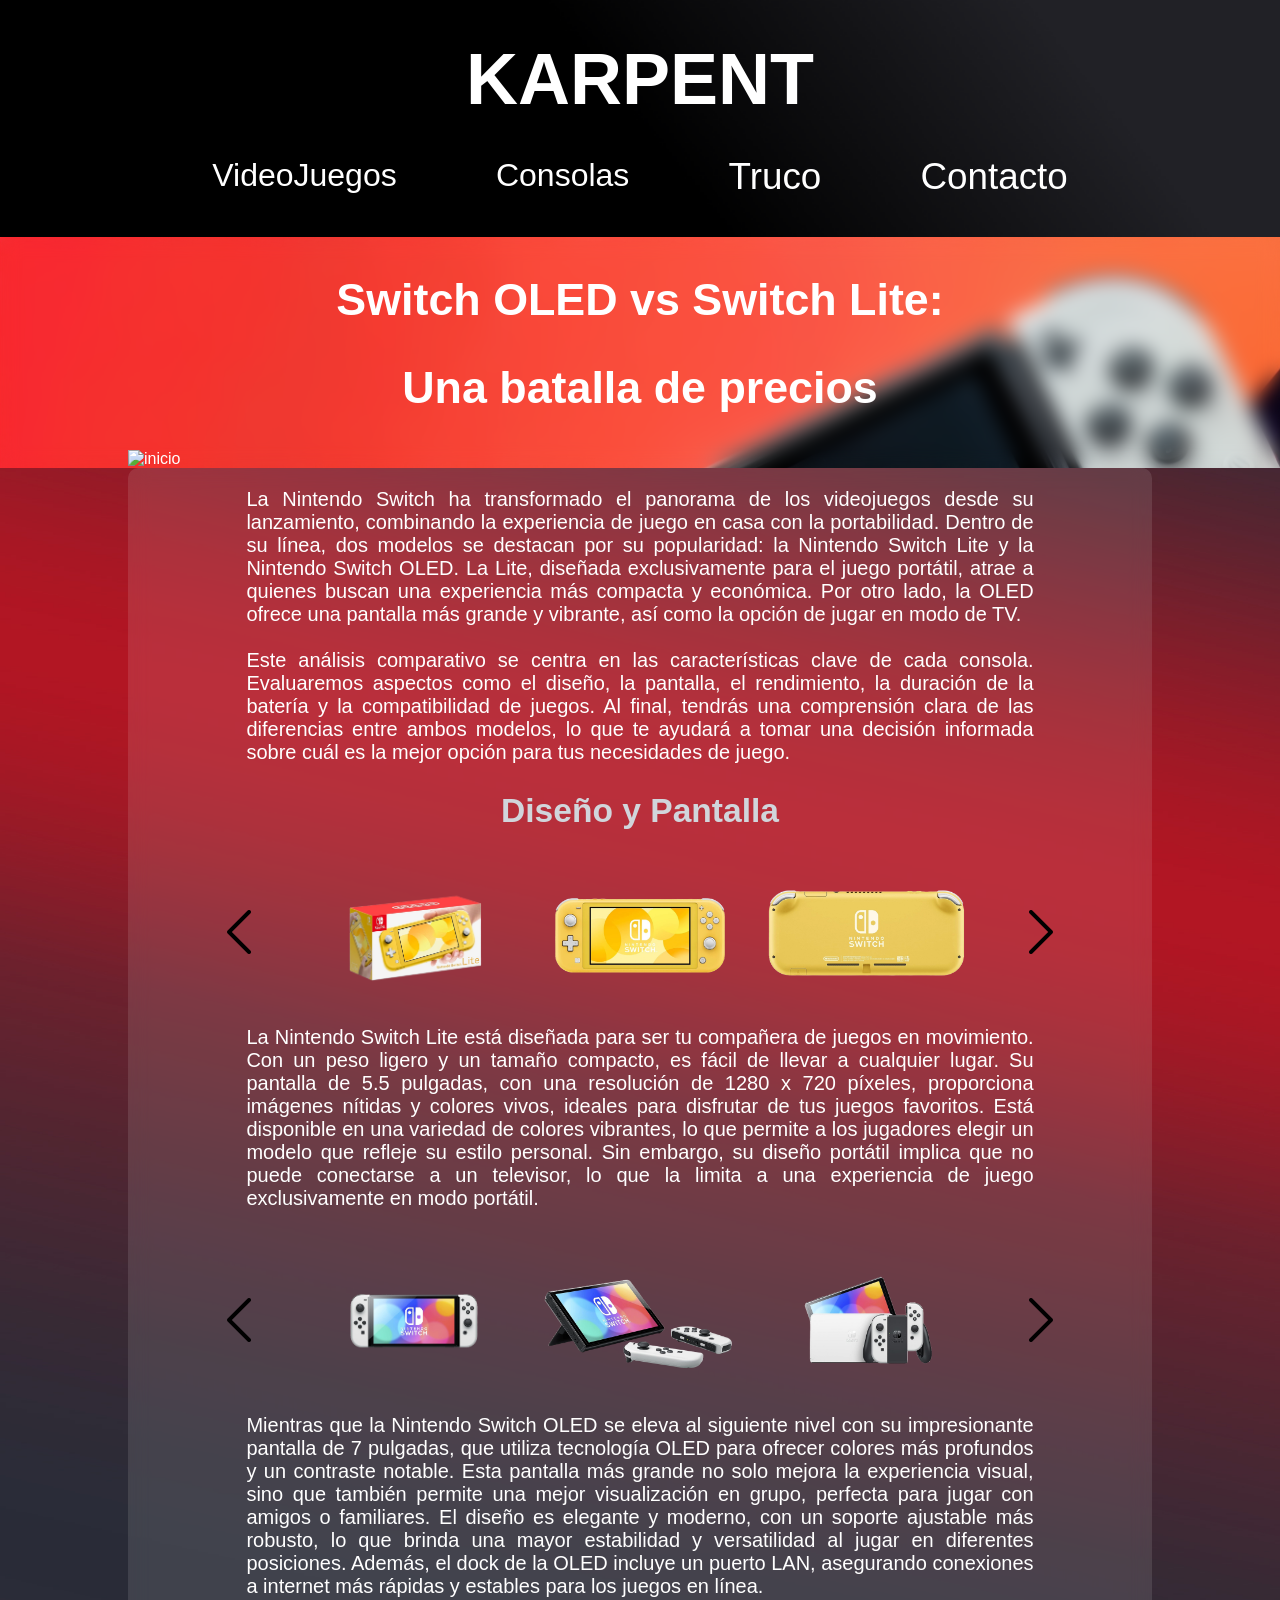
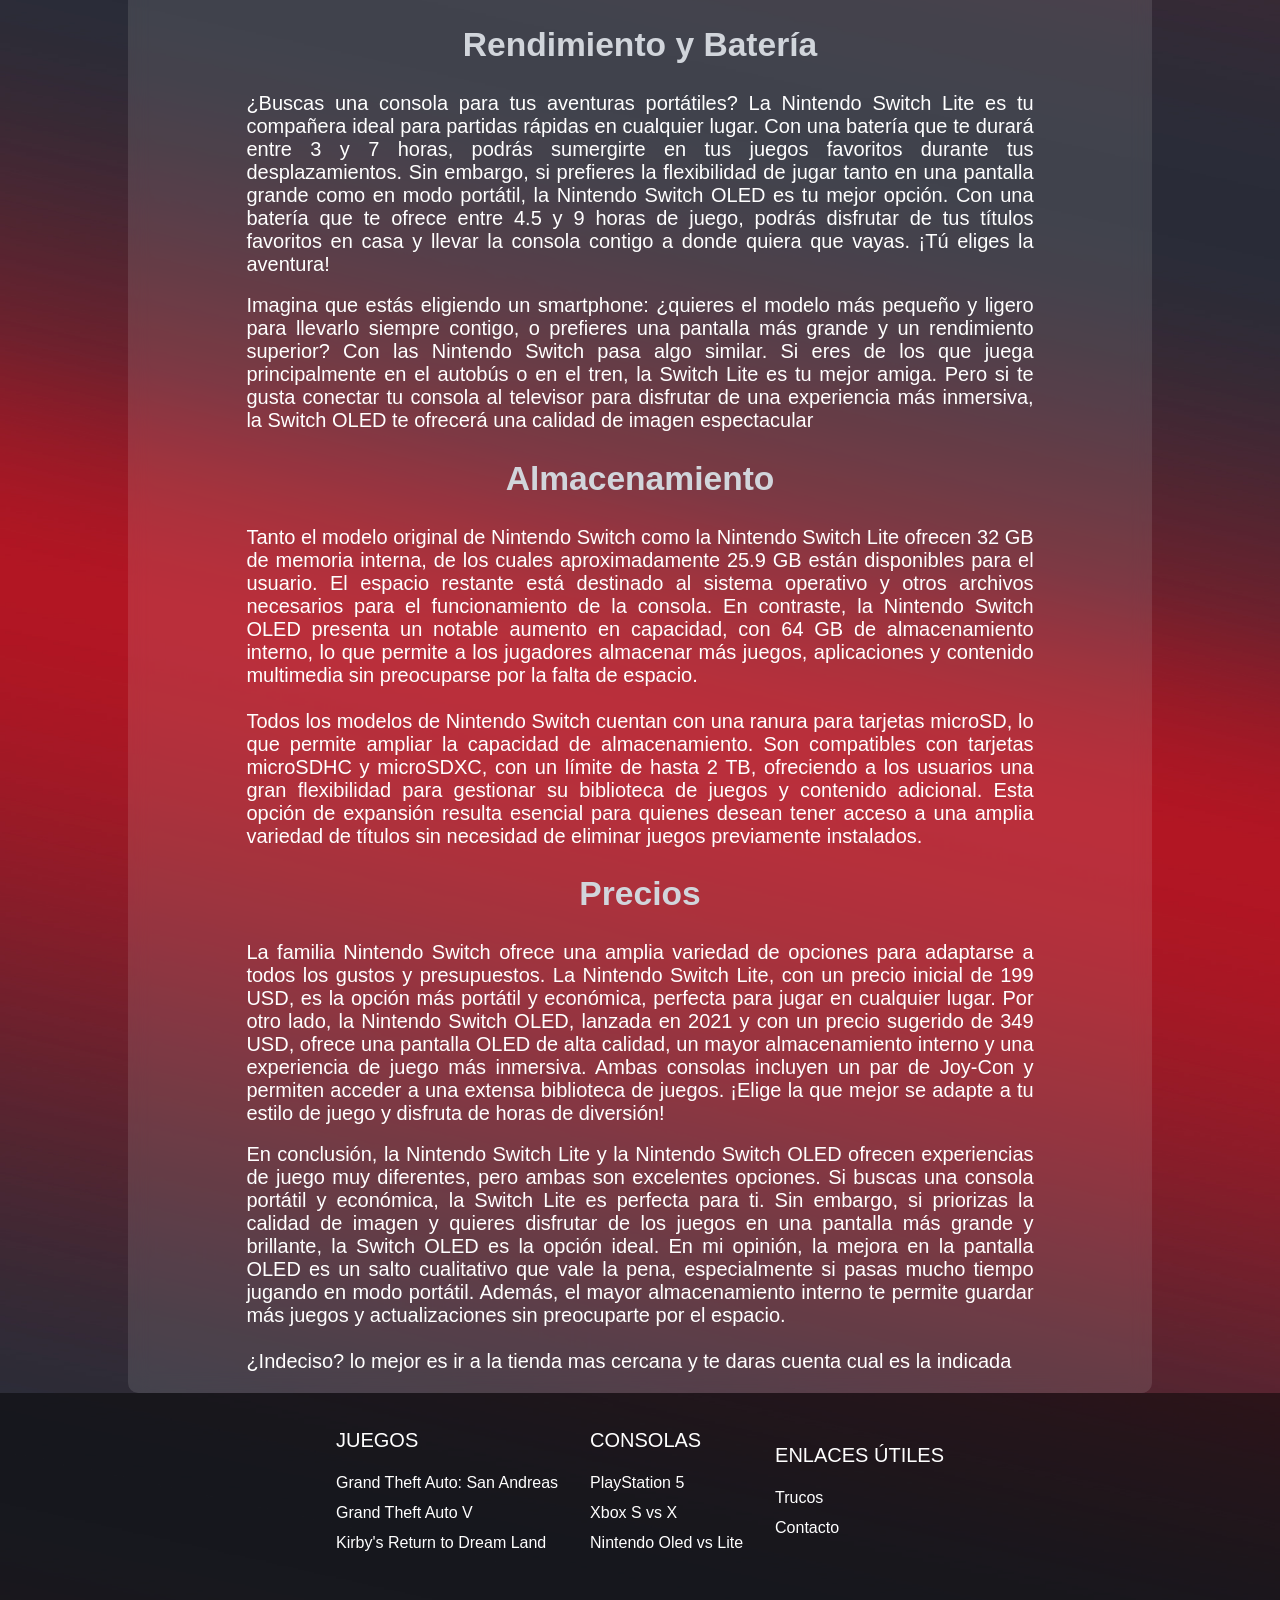
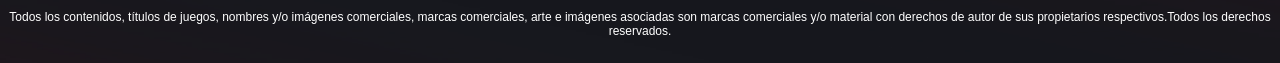
==== commit 1dfaaf5e: "Modicaciones en el header se agrego el boton Contacto en el menu estilos nuevos para contacto entre " ====
--- a/Paginas/cNintendo.html
+++ b/Paginas/cNintendo.html
@@ -41,6 +41,9 @@
                 </div>
                 <div class="header-nav-menu" id="header-nav-menu-truco">
                     <a id="header-nav-pag-truco" href="../Paginas/trucos.html">Truco</a>
+                </div>
+                <div class="header-nav-menu" id="header-nav-menu-truco">
+                    <a id="header-nav-pag-truco" href="./contacto.html">Contacto</a>
                 </div>
             </div>
     </header>
@@ -185,7 +188,7 @@
                         <p class="footer_title">Enlaces Útiles</p>
                     </li>
                     <li><a href="./trucos.html">Trucos</a></li>
-                    <li><a id="contacto" href="./Paginas/contacto.html">Contacto</a></li>
+                    <li><a id="contacto" href="contacto.html">Contacto</a></li>
                 </ul>
             </div>
 
--- a/Style/HeaFoo.css
+++ b/Style/HeaFoo.css
@@ -14,8 +14,7 @@
     background-size: cover;
     width: 100%;
 
-    margin: 0;
-    padding: 0;
+    margin: auto;
 }
 
 /*Cabecera*/
@@ -26,7 +25,7 @@
     background-image: url("../Fondos/header.png");
     background-size: cover;
     width: 100%;
-    padding: 7% 0;
+    padding: 3% 0;
 }
 
 /*class Logo*/
@@ -46,7 +45,7 @@
 }
 
 a.titulo:hover {
-    color: rgb(255, 0, 0);
+    color:#1abc9c;
 }
 
 /*class navegador*/
@@ -96,7 +95,7 @@
 }
 
 .header-nav-menu-item a:hover {
-    background-color: rgb(163, 17, 17);
+    background-color: #1abc9c;
 }
 
 /*Boton*/
@@ -111,7 +110,7 @@
 
 .header-nav-menu-button:hover {
     background-color: rgb(46, 44, 44);
-    color: rgb(255, 0, 0);
+    color: #1abc9c;
 }
 
 #header-nav-menu-truco {
@@ -128,7 +127,7 @@
 }
 
 #header-nav-pag-truco:hover {
-    color: rgb(255, 0, 0);
+    color: #1abc9c;
     background-color: rgb(46, 44, 44);
 }
 
@@ -136,11 +135,9 @@
     display: flex;
     flex-direction: column;
     justify-content: center;
-    /*Centra todos los elementos que contenga*/
     background-color: rgba(5, 5, 5, 0.514);
-    /*Color del contorno del header*/
     width: 100%;
-    padding-bottom: 3%;
+    padding-bottom: 1%;
 
 }
 
@@ -148,7 +145,6 @@
 footer div {
     display: flex;
     justify-content: center;
-    /*Centra todos los elementos que contenga*/
     padding: auto;
     flex-wrap: wrap;
 }
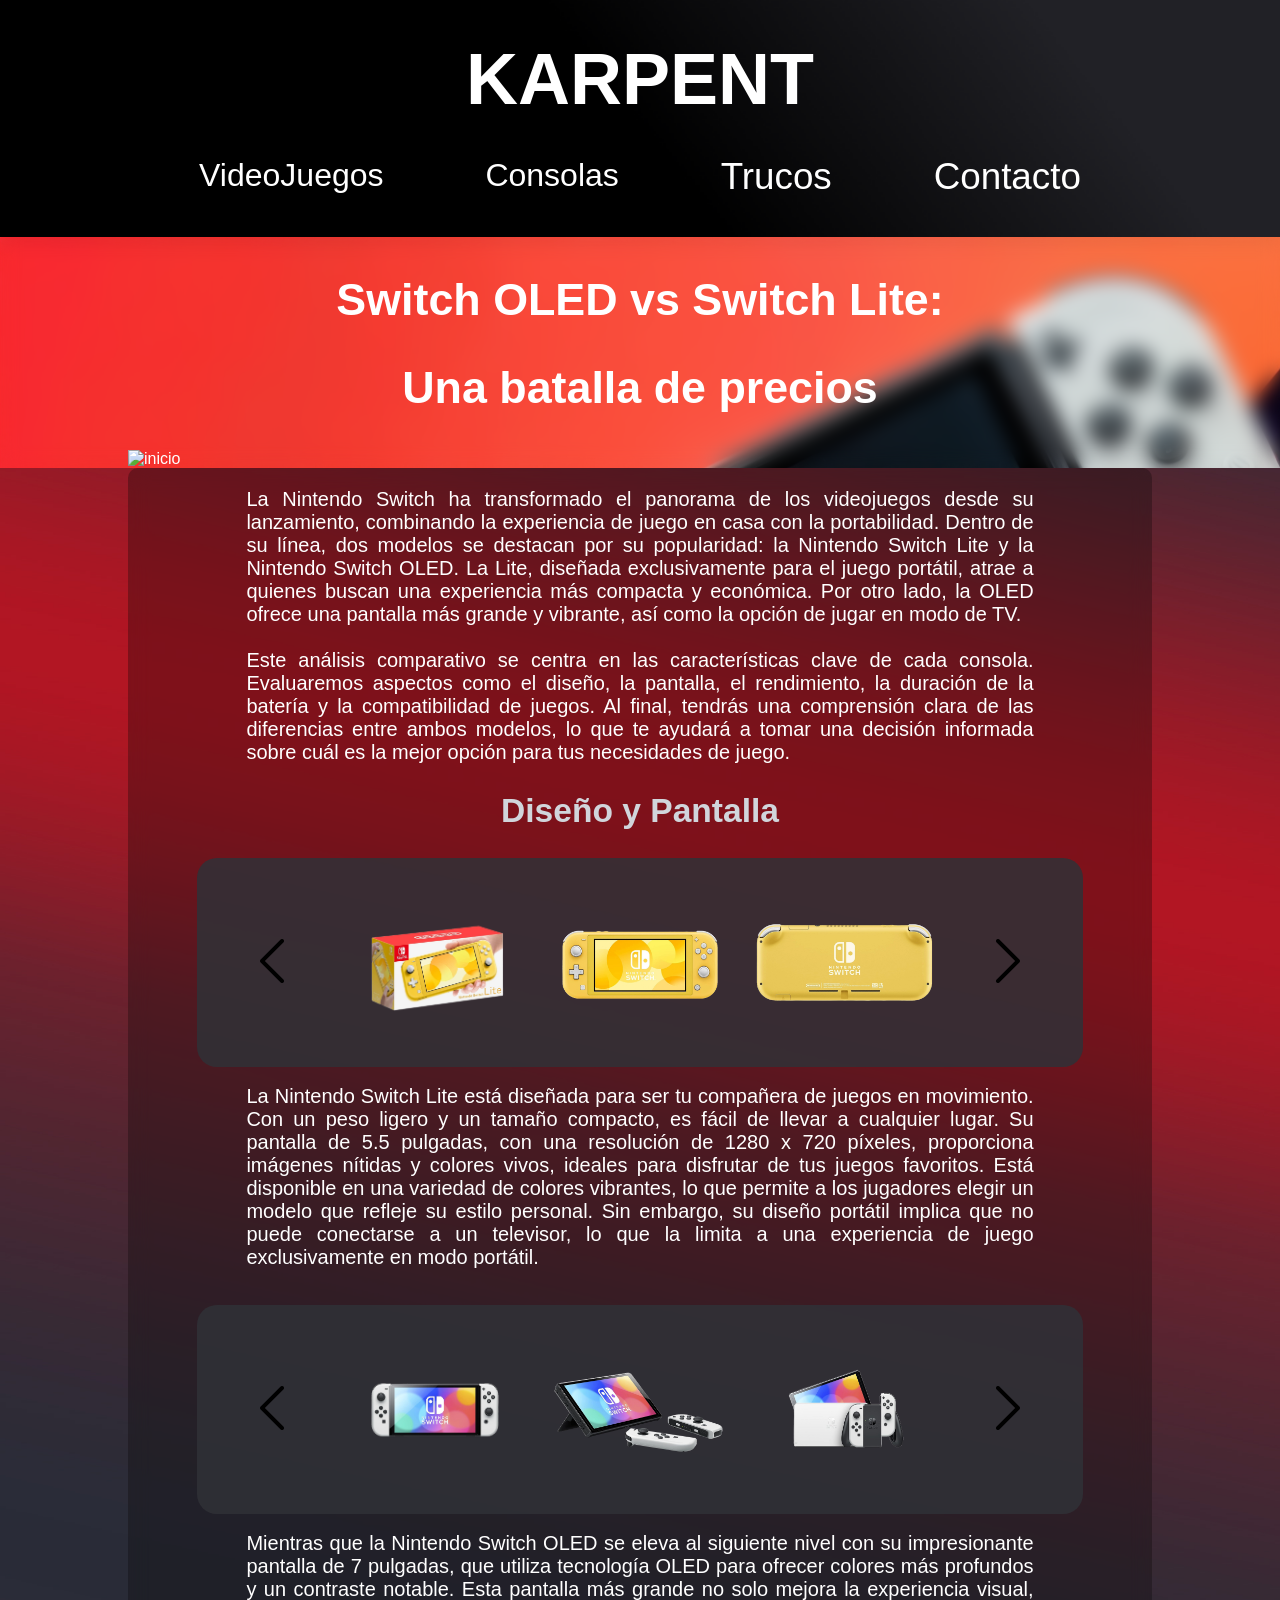
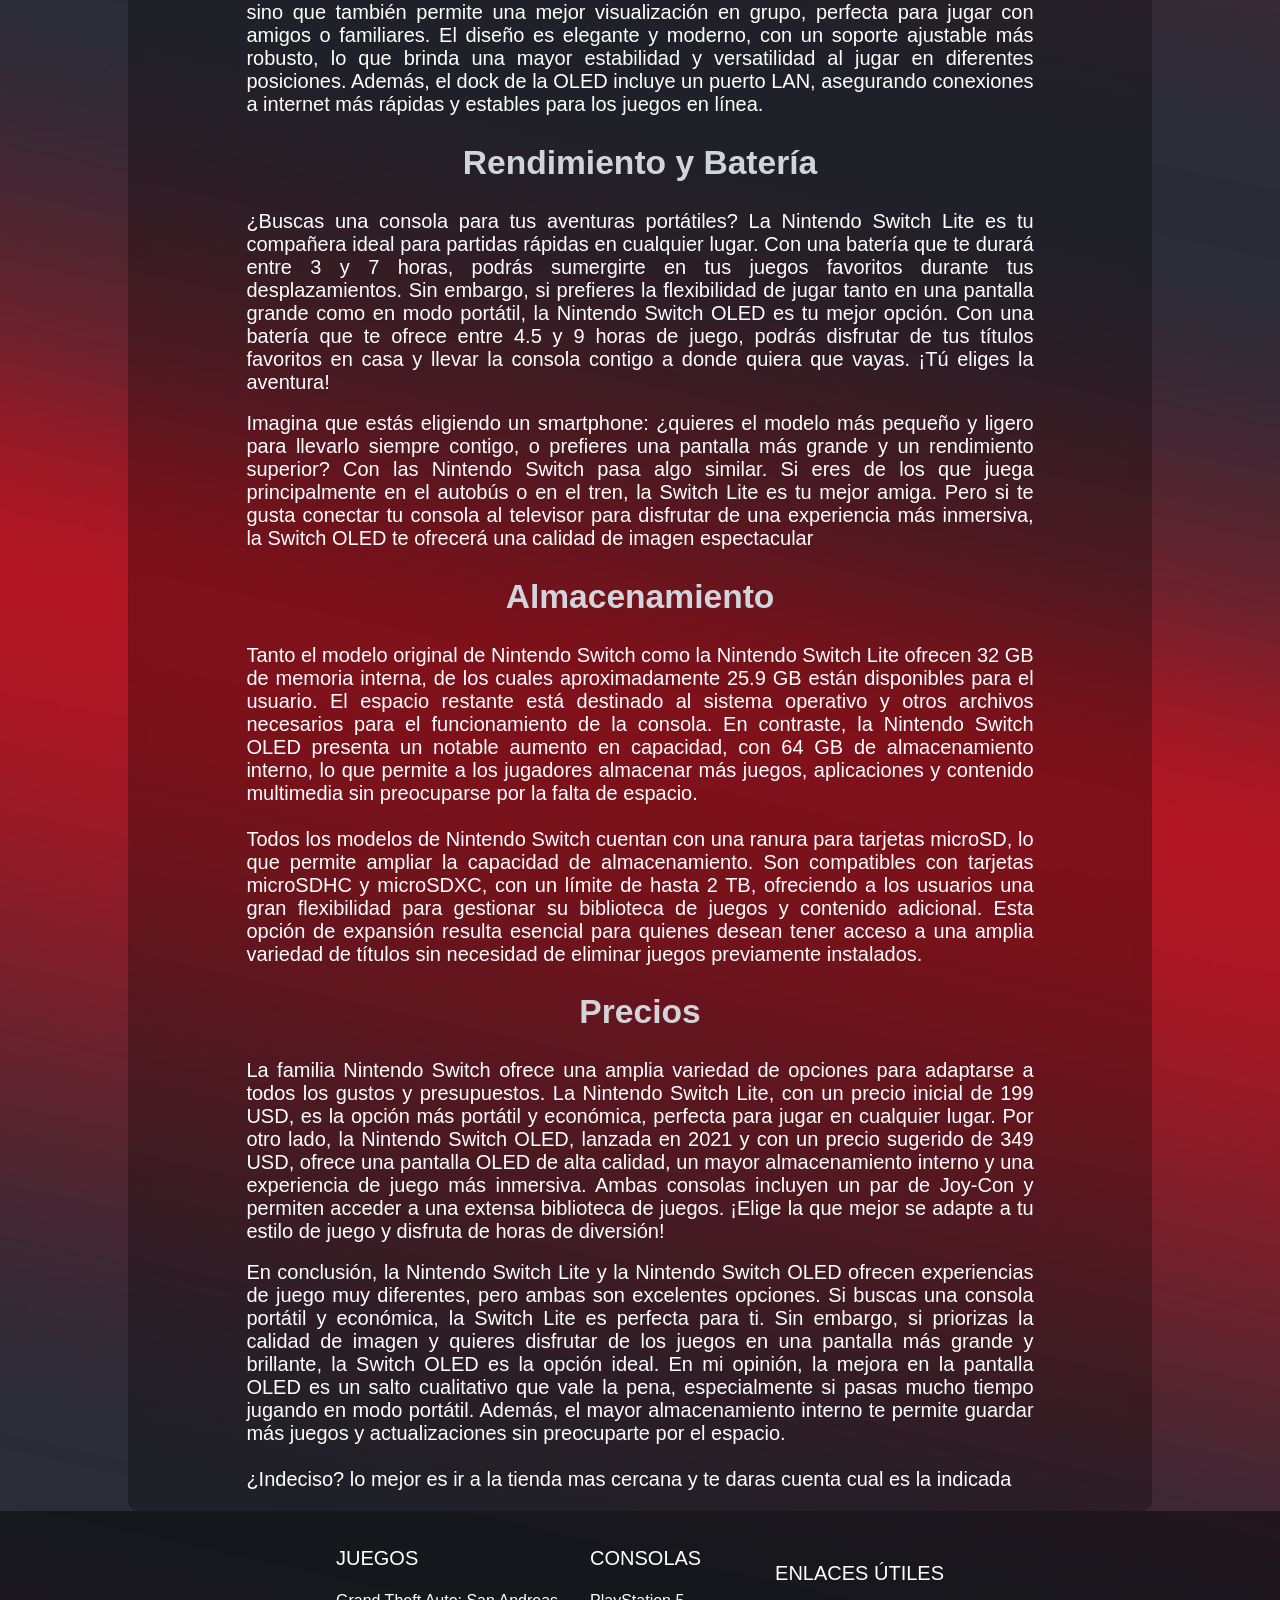
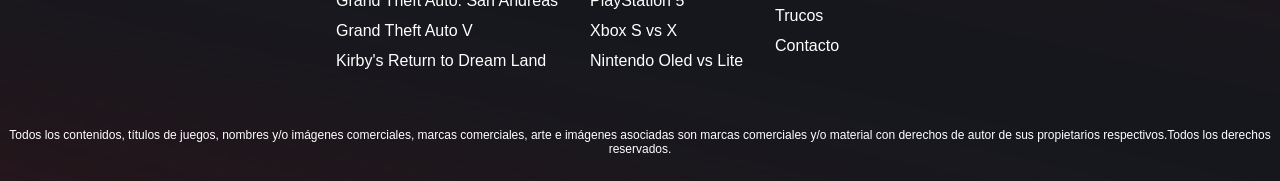
==== commit e75cc61d: "Revision Final 1.0 Se realizo ajustes de colores, estilos, script y varios arreglos  Co-Authored-By:" ====
--- a/Paginas/cNintendo.html
+++ b/Paginas/cNintendo.html
@@ -4,8 +4,8 @@
 <head>
     <meta charset="UTF-8">
     <meta name="viewport" content="width=device-width, initial-scale=1.0">
-    <title>Switch</title>
-    <link rel="icon" type="image/png" href="../Imagenes/Logo.png">
+    <title>Nintendo</title>
+    <link rel="icon" type="image/png" href="../Iconos/Icono2.png">
     <link rel="stylesheet" href="../Style/HeaFoo.css">
     <link rel="stylesheet" href="../Style/sNintendo.css">
     <script src="../Script/carrCNLite.js" defer></script>
@@ -24,7 +24,7 @@
             <br><br>
             <div class="header-nav">
                 <div class="header-nav-menu">
-                    <button class="header-nav-menu-button" class="header-nav-menu-button">VideoJuegos</button>
+                    <button class="header-nav-menu-button">VideoJuegos</button>
                     <div class="header-nav-menu-item">
                         <a href="../Paginas/VGTA5.html">Grand Theft Auto V</a>
                         <a href="../Paginas/VGTASA.html">Grand Theft Auto: San Andreas</a>
@@ -39,13 +39,14 @@
                         <a id="header-nav-menu-item" href="../Paginas/cNintendo.html">Nintendo</a>
                     </div>
                 </div>
-                <div class="header-nav-menu" id="header-nav-menu-truco">
-                    <a id="header-nav-pag-truco" href="../Paginas/trucos.html">Truco</a>
-                </div>
-                <div class="header-nav-menu" id="header-nav-menu-truco">
-                    <a id="header-nav-pag-truco" href="./contacto.html">Contacto</a>
-                </div>
-            </div>
+                <div class="header-nav-menu header-nav-menu-truco">
+                    <a class="header-nav-pag-truco" href="../Paginas/trucos.html">Trucos</a>
+                </div>
+                <div class="header-nav-menu header-nav-menu-truco">
+                    <a class="header-nav-pag-truco" href="./contacto.html">Contacto</a>
+                </div>
+            </div>
+        </nav>
     </header>
     <article id="cabeceraN">
         <div id="contCabeN">
--- a/Style/HeaFoo.css
+++ b/Style/HeaFoo.css
@@ -1,7 +1,10 @@
 * {
-    /* cursor: url(../Cursor/puntero.png) 0 0, auto; */
+    cursor: url(../Cursor/puntero.png) 0 0, auto; 
     font-family: Arial, Helvetica, sans-serif;
     color: #ffffff;
+}
+a {
+    cursor: url(../Cursor/punteroSelc.png), auto;
 }
 
 body {
@@ -26,7 +29,9 @@
     background-size: cover;
     width: 100%;
     padding: 3% 0;
-}
+    
+}
+
 
 /*class Logo*/
 .header-titular {
@@ -113,12 +118,12 @@
     color: #1abc9c;
 }
 
-#header-nav-menu-truco {
-    display: flex;
-    justify-content: center;
-}
-
-#header-nav-pag-truco {
+.header-nav-menu-truco {
+    display: flex;
+    justify-content: center;
+}
+
+.header-nav-pag-truco {
     color: #FFFFFF;
     text-decoration: none;
     font-size: 230%;
@@ -126,7 +131,8 @@
     border-radius: 5px;
 }
 
-#header-nav-pag-truco:hover {
+
+.header-nav-pag-truco:hover {
     color: #1abc9c;
     background-color: rgb(46, 44, 44);
 }
--- a/Style/sNintendo.css
+++ b/Style/sNintendo.css
@@ -20,9 +20,12 @@
 }
 
 #articuloN {
+    display: flex;
+    flex-direction: column;
+    align-items: center;
     margin: 0% 10%;
     backdrop-filter: blur(10px);
-    background-color: rgba(255, 255, 255, 0.11);
+    background-color:rgba(10, 9, 9, 0.301);
     padding: 20px;
     border-radius: 10px;
 }
@@ -65,7 +68,7 @@
 }
 
 .botonesC img:hover {
-    transform: scale(1.09);
+    transform: scale(1.88);
 }
 
 .imgcarrusel {
@@ -84,5 +87,12 @@
     justify-content: center;
     align-items: center;
     gap: 10px;
+    width: 90%;
+    padding: 3% 0;
+
     max-width: 100%;
+    background-color: #303238da;
+    border-radius: 20px;
+
+
 }
